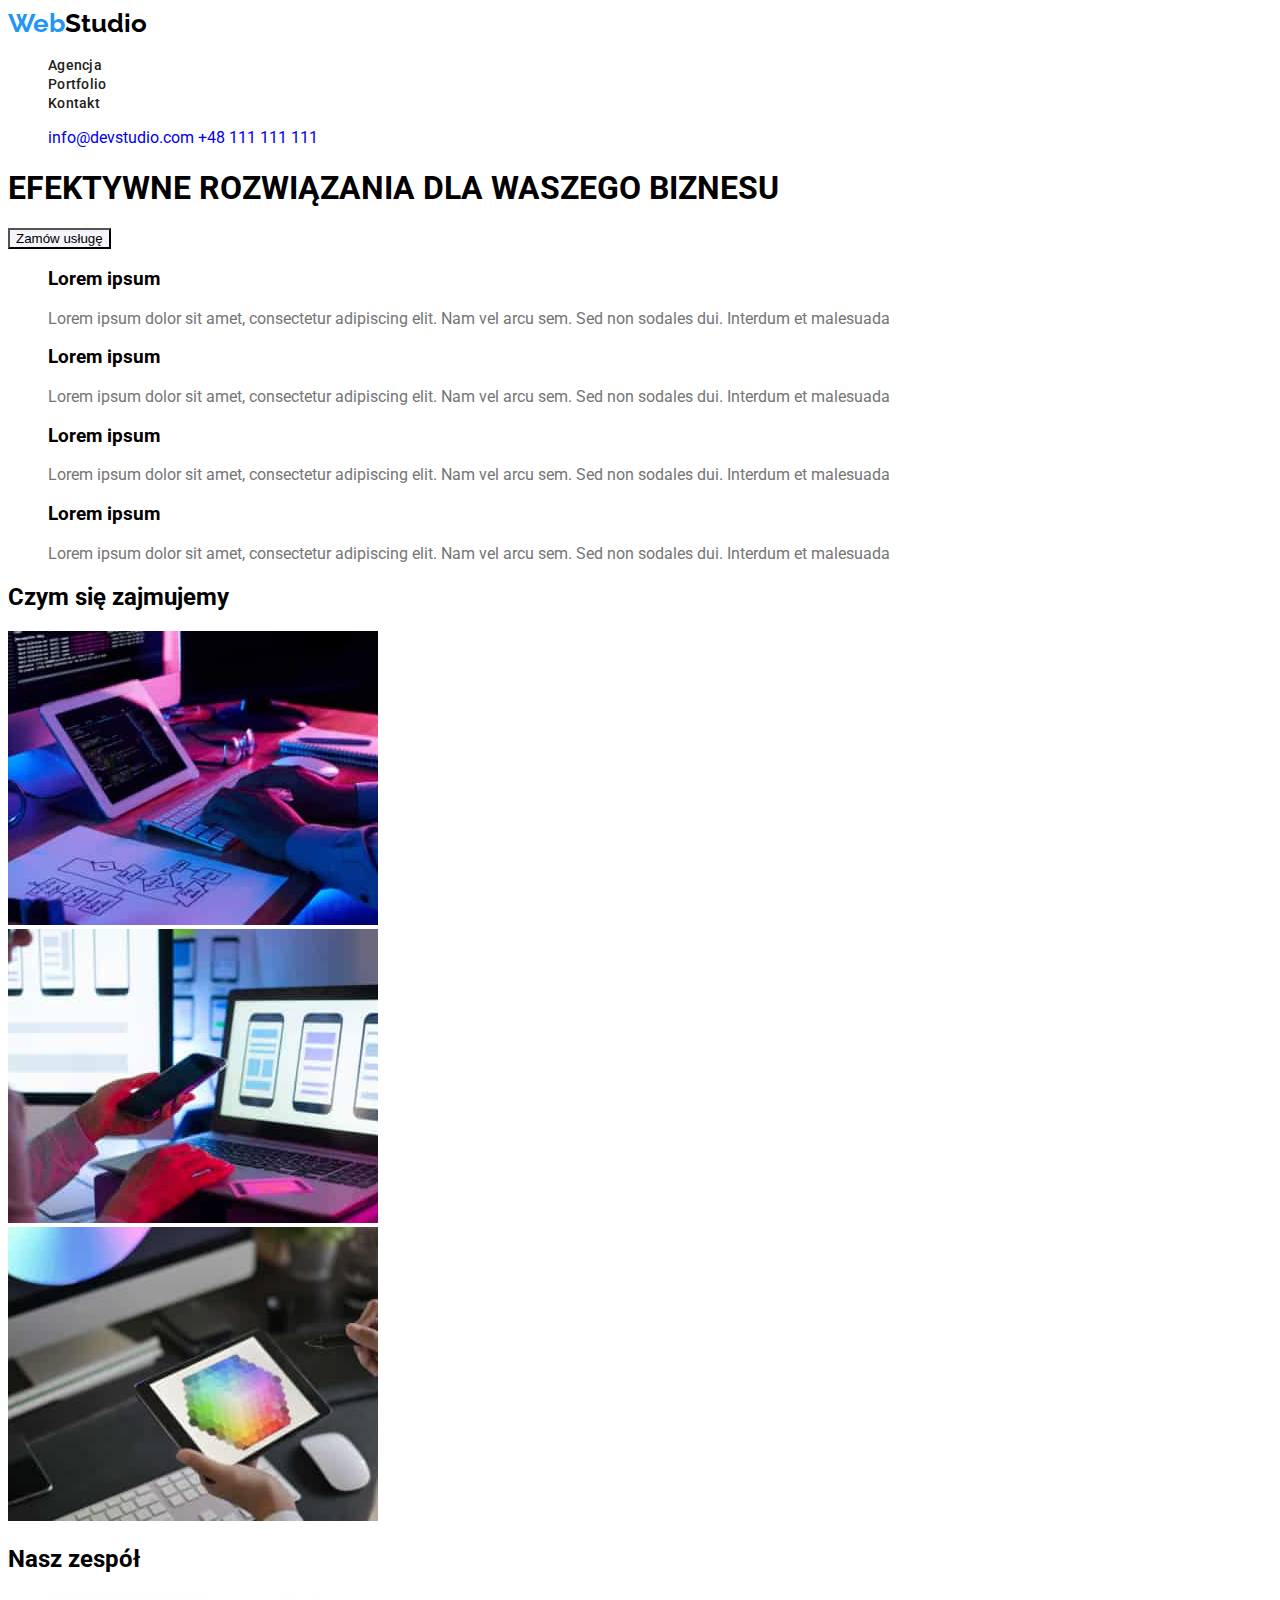
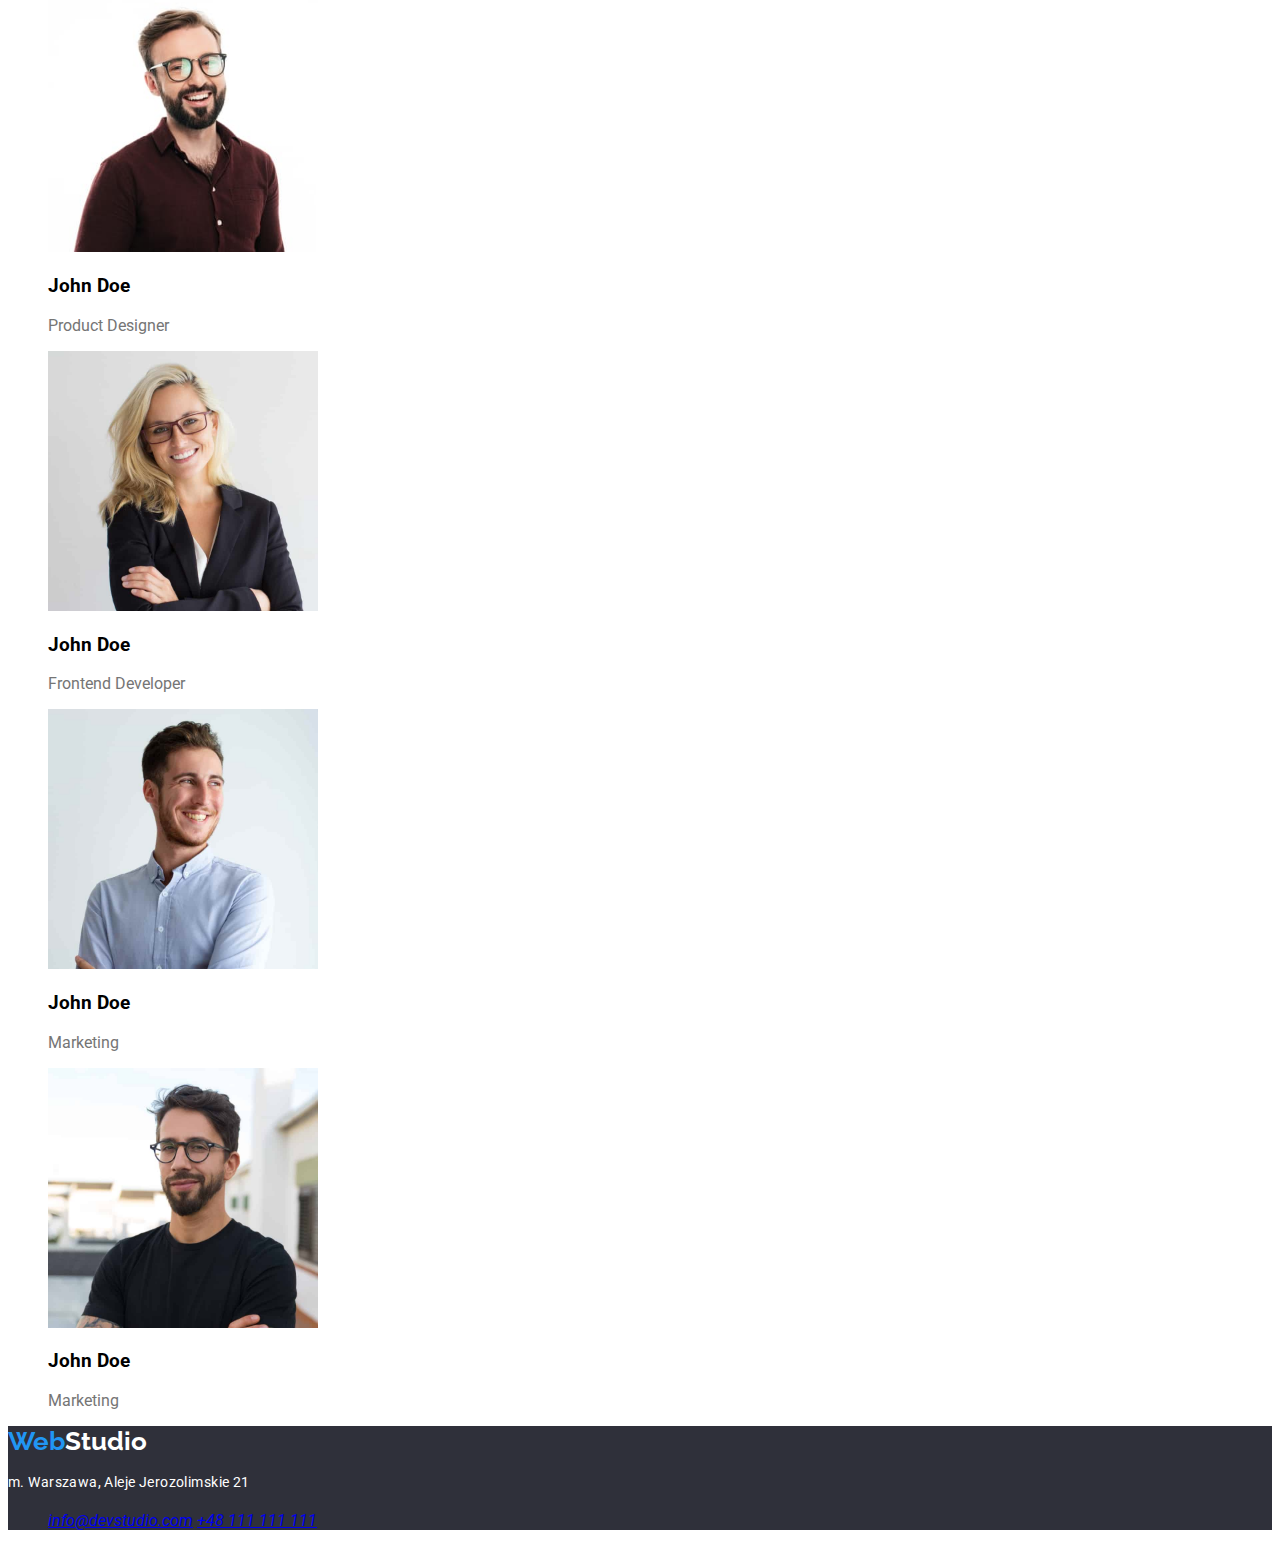
==== index.html @ 2cd5edeb "me" ====
<!DOCTYPE html>
<html lang="pl">
  <head>
    <meta charset="UTF-8" />
    <meta http-equiv="X-UA-Compatible" content="IE=edge" />
    <meta name="viewport" content="width=device-width, initial-scale=1.0" />
    <title>Document</title>
    <link rel="preconnect" href="https://fonts.googleapis.com" />
    <link rel="preconnect" href="https://fonts.gstatic.com" crossorigin />
    <link
      href="https://fonts.googleapis.com/css2?family=Montserrat:ital,wght@0,400;1,700&family=Raleway:wght@700&family=Roboto:wght@400;500;700;900&display=swap"
      rel="stylesheet"
    />
    <link rel="stylesheet" href="./css/styles.css" />
  </head>
  <body>
    <header class="navbar">
      <a href="/" class="logo"
        ><span class="color-one">Web</span
        ><span class="color-two">Studio</span></a
      >
      <nav class="navigation">
        <ul class="social-links">
          <li><a class="link" href="./index.html">Agencja</a></li>
          <li><a class="link" href="Portfolio">Portfolio</a></li>
          <li><a class="link" href="Kontakt">Kontakt</a></li>
        </ul>
      </nav>
      <ul class="contact-links">
        <a class="links" href="mailto:info@devstudio.com" class="contact"
          >info@devstudio.com</a
        >
        <a class="links" href="tel:+48111111111" class="contact"
          >+48 111 111 111</a
        >
      </ul>
    </header>
      <h1>EFEKTYWNE ROZWIĄZANIA DLA WASZEGO BIZNESU</h1>
      <button class="button" class="pointer" type="button">Zamów usługę</button>

      <ul>
        <li>
          <h3>Lorem ipsum</h3>
          <p>
            Lorem ipsum dolor sit amet, consectetur adipiscing elit. Nam vel
            arcu sem. Sed non sodales dui. Interdum et malesuada
          </p>
        </li>

        <li>
          <h3>Lorem ipsum</h3>
          <p>
            Lorem ipsum dolor sit amet, consectetur adipiscing elit. Nam vel
            arcu sem. Sed non sodales dui. Interdum et malesuada
          </p>
        </li>

        <li>
          <h3>Lorem ipsum</h3>
          <p>
            Lorem ipsum dolor sit amet, consectetur adipiscing elit. Nam vel
            arcu sem. Sed non sodales dui. Interdum et malesuada
          </p>
        </li>

        <li>
          <h3>Lorem ipsum</h3>
          <p>
            Lorem ipsum dolor sit amet, consectetur adipiscing elit. Nam vel
            arcu sem. Sed non sodales dui. Interdum et malesuada
          </p>
        </li>
      </ul>
      <h2>Czym się zajmujemy</h2>
      <li>
        <img
          width="370"
          height="294"
          src="./images/box_1.jpg"
          alt="tablet komputer i notatnik"
        />
      </li>
      <li>
        <img
          width="370"
          height="294"
          src="./images/box_2.jpg"
          alt="telefon laptop i komputer"
        />
      </li>
      <li>
        <img
          width="370"
          height="294"
          src="./images/box_3.jpg"
          alt="tablet z paletą kolorów i komputer"
        />
      </li>

      <h2>Nasz zespół</h2>
      <ul>
        <li>
          <img
            width="270"
            height="260"
            src="./images/person_1.jpg"
            alt="Mężczyzna w okularach"
          />
          <h3>John Doe</h3>
          <p>Product Designer</p>
        </li>
        <li>
          <img
            width="270"
            height="260"
            src="./images/person_2.jpg"
            alt="Kobieta w okularach"
          />
          <h3>John Doe</h3>
          <p>Frontend Developer</p>
        </li>
        <li>
          <img
            width="270"
            height="260"
            src="./images/person_3.jpg"
            alt="Mężczyzna z niebieskiej koszuli"
          />
          <h3>John Doe</h3>
          <p>Marketing</p>
        </li>
        <li>
          <img
            width="270"
            height="260"
            src="./images/person_4.jpg"
            alt="Meżczyzna w okularach z brodą i czarnej koszulce"
          />
          <h3>John Doe</h3>
          <p>Marketing</p>
        </li>
      </ul>
    </main>
    <footer class="background-color">
      <a href="/" class="logo"
        ><span class="color-one">Web</span
        ><span class="color-three">Studio</span></a
      >
      <address>
        <p class="footer-address">m. Warszawa, Aleje Jerozolimskie 21</p>
        <ul class="contact-links">
          <a class="links" href="mailto:info@devstudio.com" class="contact"
            >info@devstudio.com</a
          >
          <a class="links" href="tel:+48111111111" class="contact"
            >+48 111 111 111</a
          >
        </ul>
      </address>
    </footer>
</html>
---- css/styles.css ----
:root {
  --main-color: #212121;
  --secondary-color: #757575;
}

body {
  font-family: "Roboto", sans-serif;
}

.logo {
  font-family: "Raleway";
  font-style: normal;
  font-weight: 700;
  text-decoration: none;
  font-size: 26px;
  line-height: 1.2;
  /* identical to box height */
}
.color-one {
  color: #2196f3;
}
.color-two {
  color: #000000;
}

.social-links {
  color: #212121;
}

.social-links .link:focus {
  color: #2196f3;
}

.social-links .link:hover {
  color: #2196f3;
}

.contact-links {
  color: #757575;
}
.contact-links .links:focus {
  color: #2196f3;
}

.contact-links .links:hover {
  color: #2196f3;
}

.button {
  background-color: #f5f4fa;
}

.button:hover {
  background-color: #2196f3;
}
.pointer {
  cursor: pointer;
}

.navbar a {
  text-decoration: none;
}
.navbar .navigation a {
  font-weight: 500;
  font-size: 14px;
  line-height: 1.1;
  letter-spacing: 0.02em;

  color: var(--main-color, black);
}
.navbar .contact {
  font-weight: 500;
  font-size: 14px;
  line-height: 1.1;
  letter-spacing: 0.02em;

  color: var(--secondary-color, gray);
}
p {
  color: var(--secondary-color, gray);
}
ul {
  list-style-type: none;
}

.background-color {
  background: #2f303a;
}
.color-three {
  color: #ffffff;
}
.footer {
  font-family: "Roboto", sans-serif;
}
.footer-address {
  color: #ffffff;
  font-style: normal;
  font-weight: 400;
  font-size: 14px;
  line-height: 1.7;
  /* or 171% */

  letter-spacing: 0.03em;
}

.contact-footer {
  font-family: "Roboto";
  font-style: normal;
  font-weight: 400;
  font-size: 14px;
  line-height: 1.7;
  /* or 171% */

  letter-spacing: 0.03em;
  text-decoration-line: underline;

  color: rgba(255, 255, 255, 0.6);
}
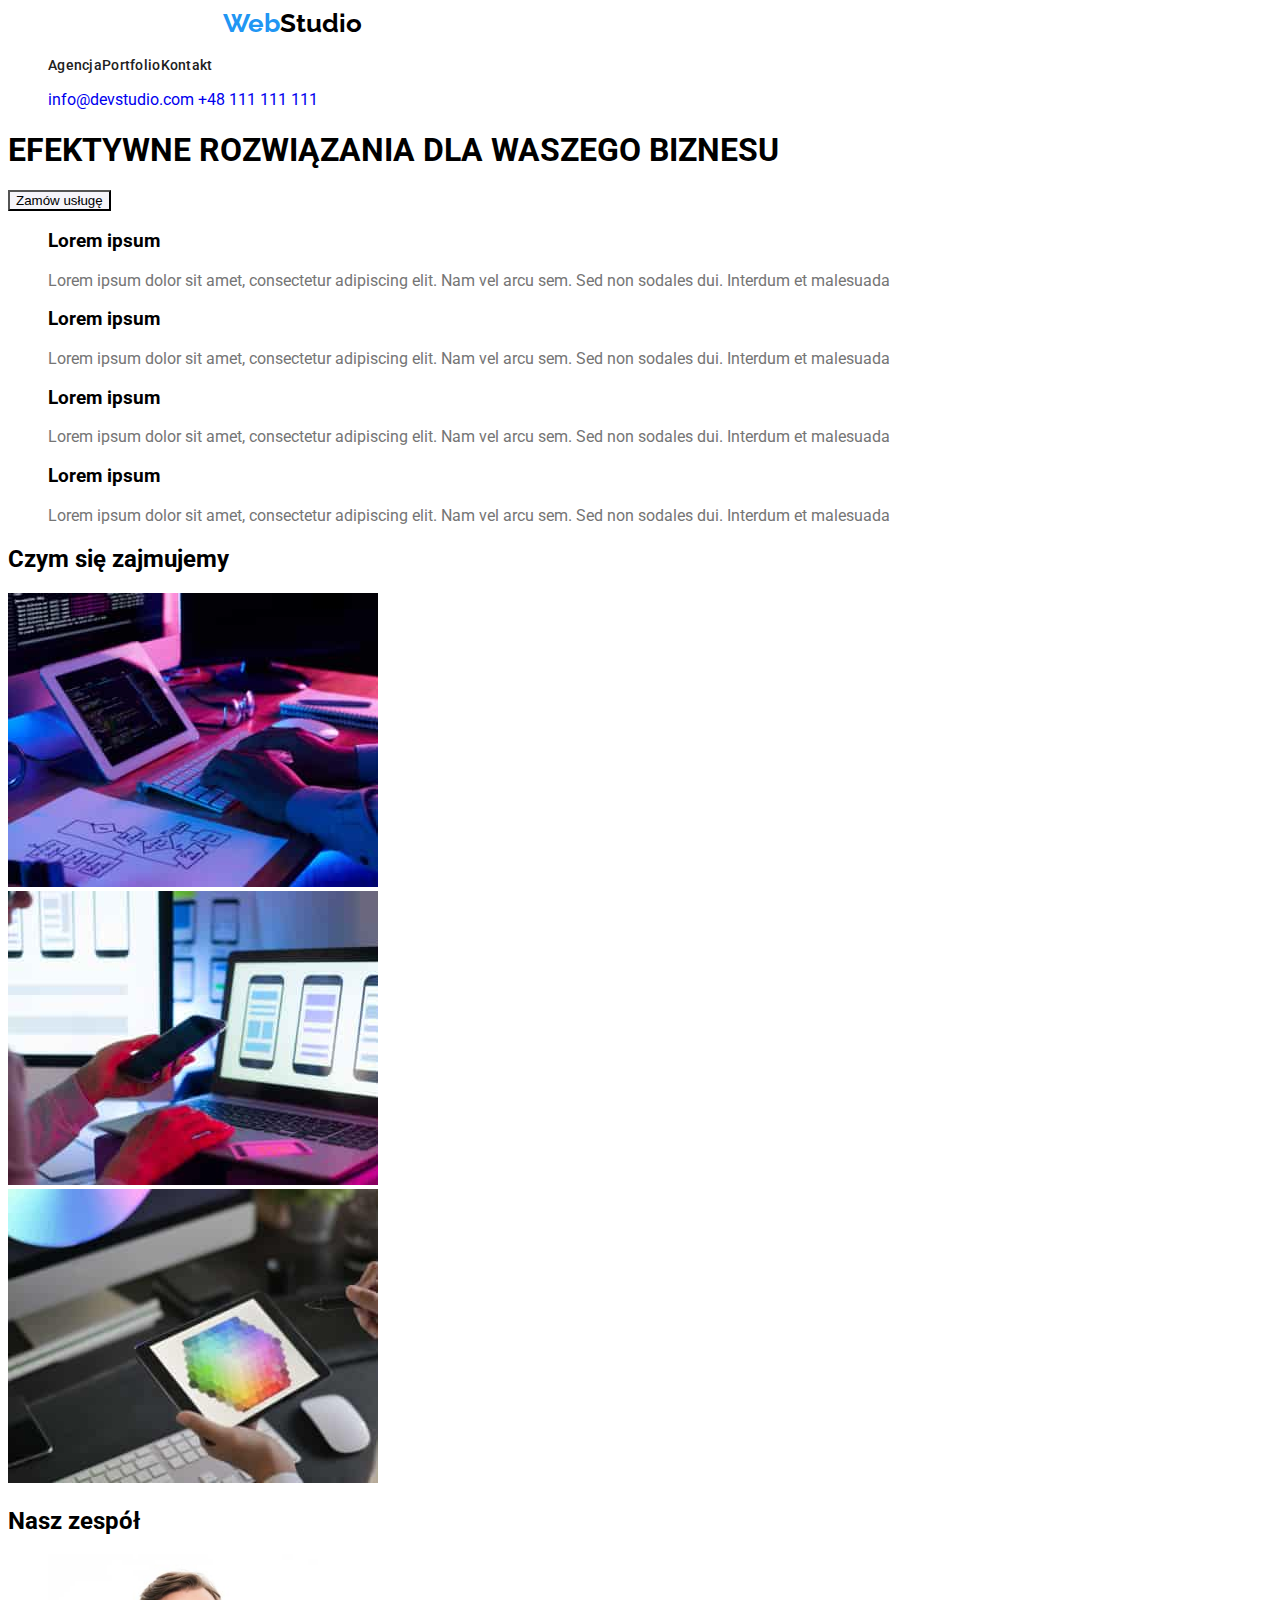
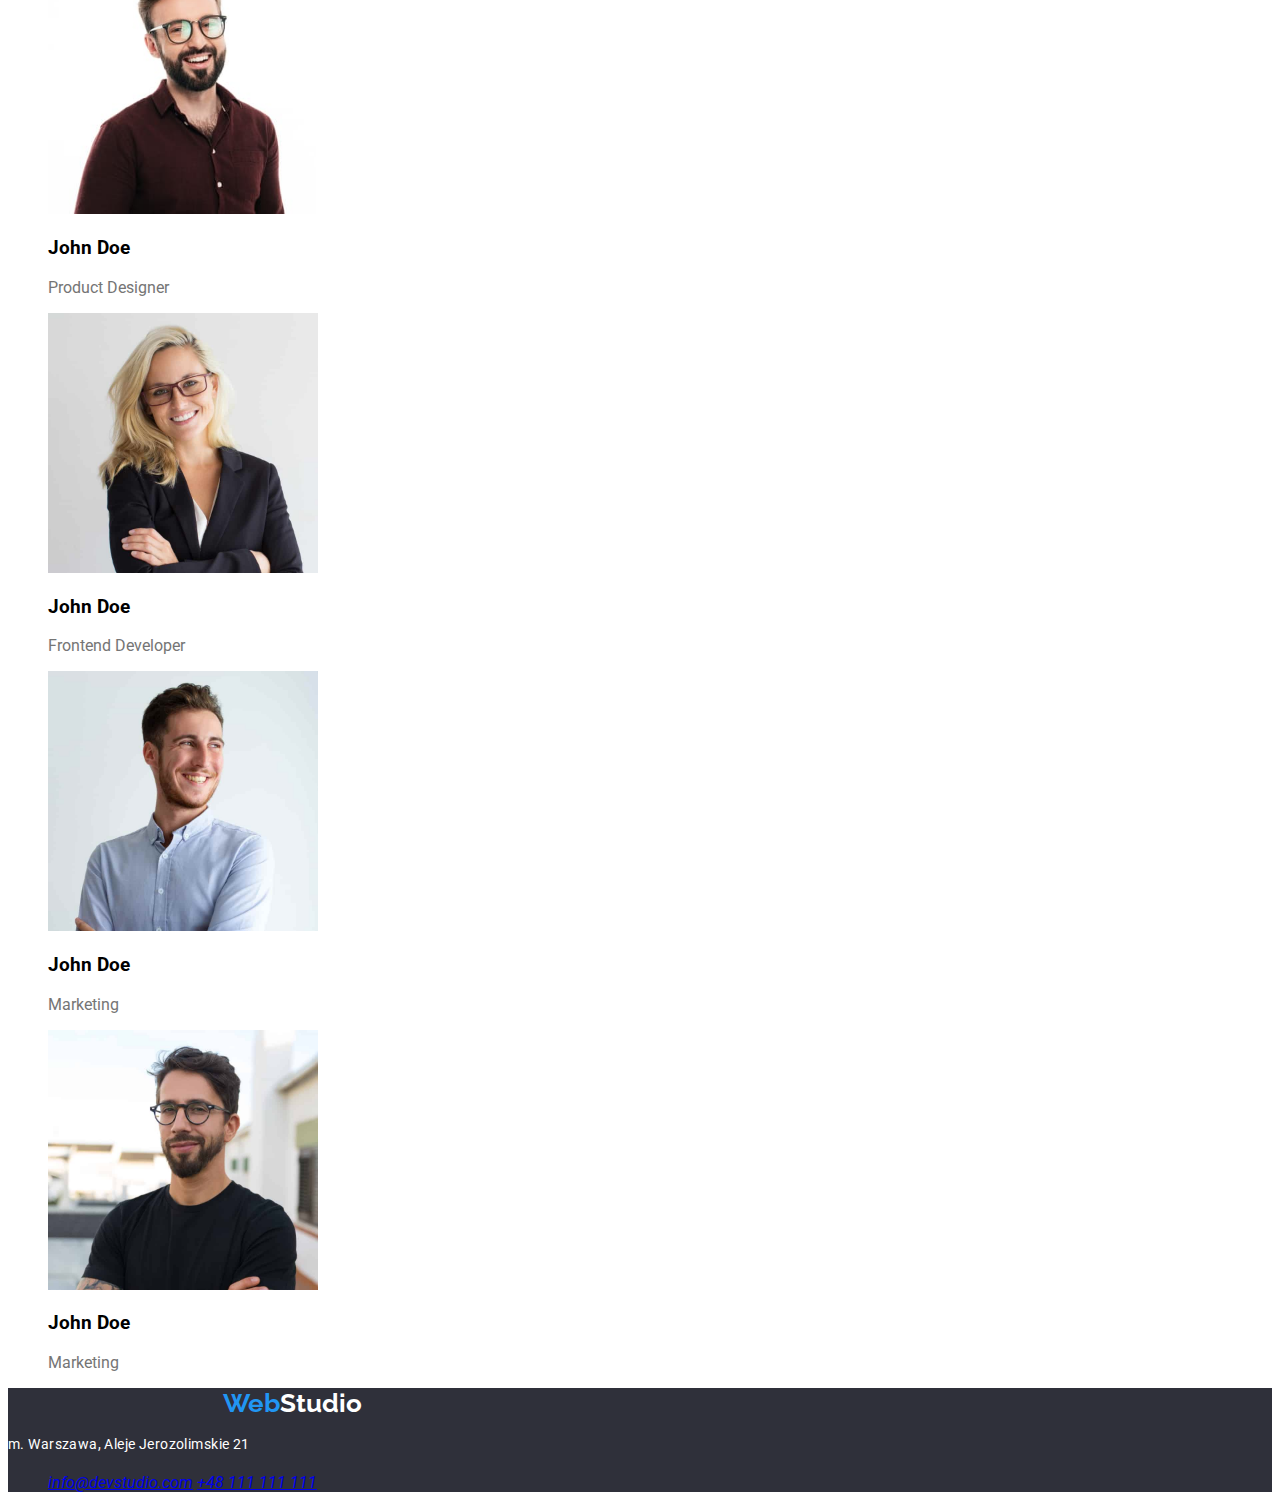
==== commit c1dd6c12: "me" ====
--- a/index.html
+++ b/index.html
@@ -11,8 +11,13 @@
       href="https://fonts.googleapis.com/css2?family=Montserrat:ital,wght@0,400;1,700&family=Raleway:wght@700&family=Roboto:wght@400;500;700;900&display=swap"
       rel="stylesheet"
     />
+    <link rel="stylesheet" href="https://cdnjs.cloudflare.com/ajax/libs/modern-normalize/1.1.0/modern-normalize.min.css" 
+    integrity="sha512-wpPYUAdjBVSE4KJnH1VR1HeZfpl1ub8YT/NKx4PuQ5NmX2tKuGu6U/JRp5y+Y8XG2tV+wKQpNHVUX03MfMFn9Q==" 
+    crossorigin="anonymous" 
+    referrerpolicy="no-referrer" />
     <link rel="stylesheet" href="./css/styles.css" />
   </head>
+  
   <body>
     <header class="navbar">
       <a href="/" class="logo"
@@ -155,6 +160,7 @@
           <a class="links" href="tel:+48111111111" class="contact"
             >+48 111 111 111</a
           >
+    
         </ul>
       </address>
     </footer>
--- a/css/styles.css
+++ b/css/styles.css
@@ -15,6 +15,7 @@
   font-size: 26px;
   line-height: 1.2;
   /* identical to box height */
+  padding: 24px 1240px 25px 215px;
 }
 .color-one {
   color: #2196f3;
@@ -25,6 +26,7 @@
 
 .social-links {
   color: #212121;
+  display: flex;
 }
 
 .social-links .link:focus {
@@ -68,6 +70,7 @@
 
   color: var(--main-color, black);
 }
+
 .navbar .contact {
   font-weight: 500;
   font-size: 14px;
@@ -116,3 +119,30 @@
 
   color: rgba(255, 255, 255, 0.6);
 }
+
+.container {
+  width: 1200px;
+
+  padding-right: 215px;
+  padding-left: 215px;
+}
+.section-header {
+  display: flex;
+  justify-content: center;
+  gap: 46px;
+}
+.section-one {
+  display: flex;
+  flex-wrap: wrap;
+  justify-content: center;
+  gap: 30px;
+}
+
+.section-two {
+  display: flex;
+  justify-content: center;
+  gap: 8px;
+  height: 38px;
+  border-radius: 4px;
+  flex-basis: auto;
+}
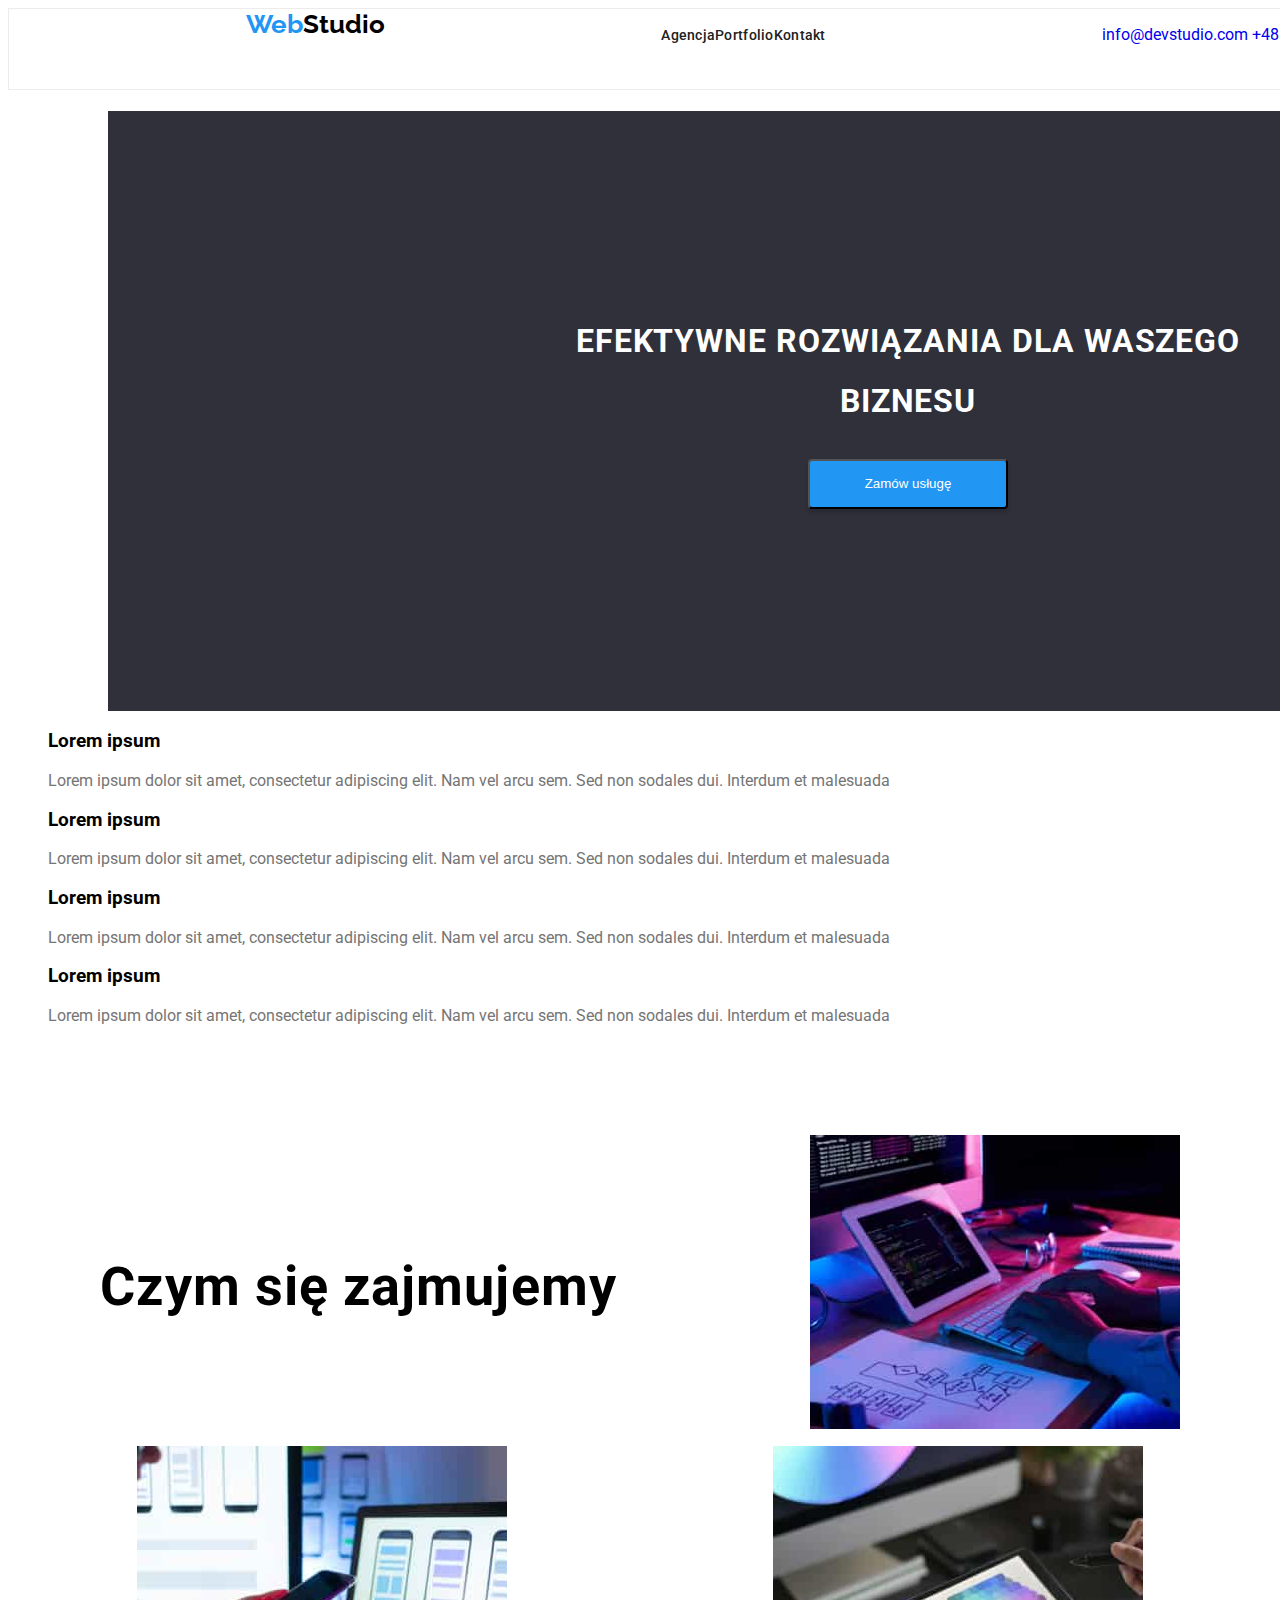
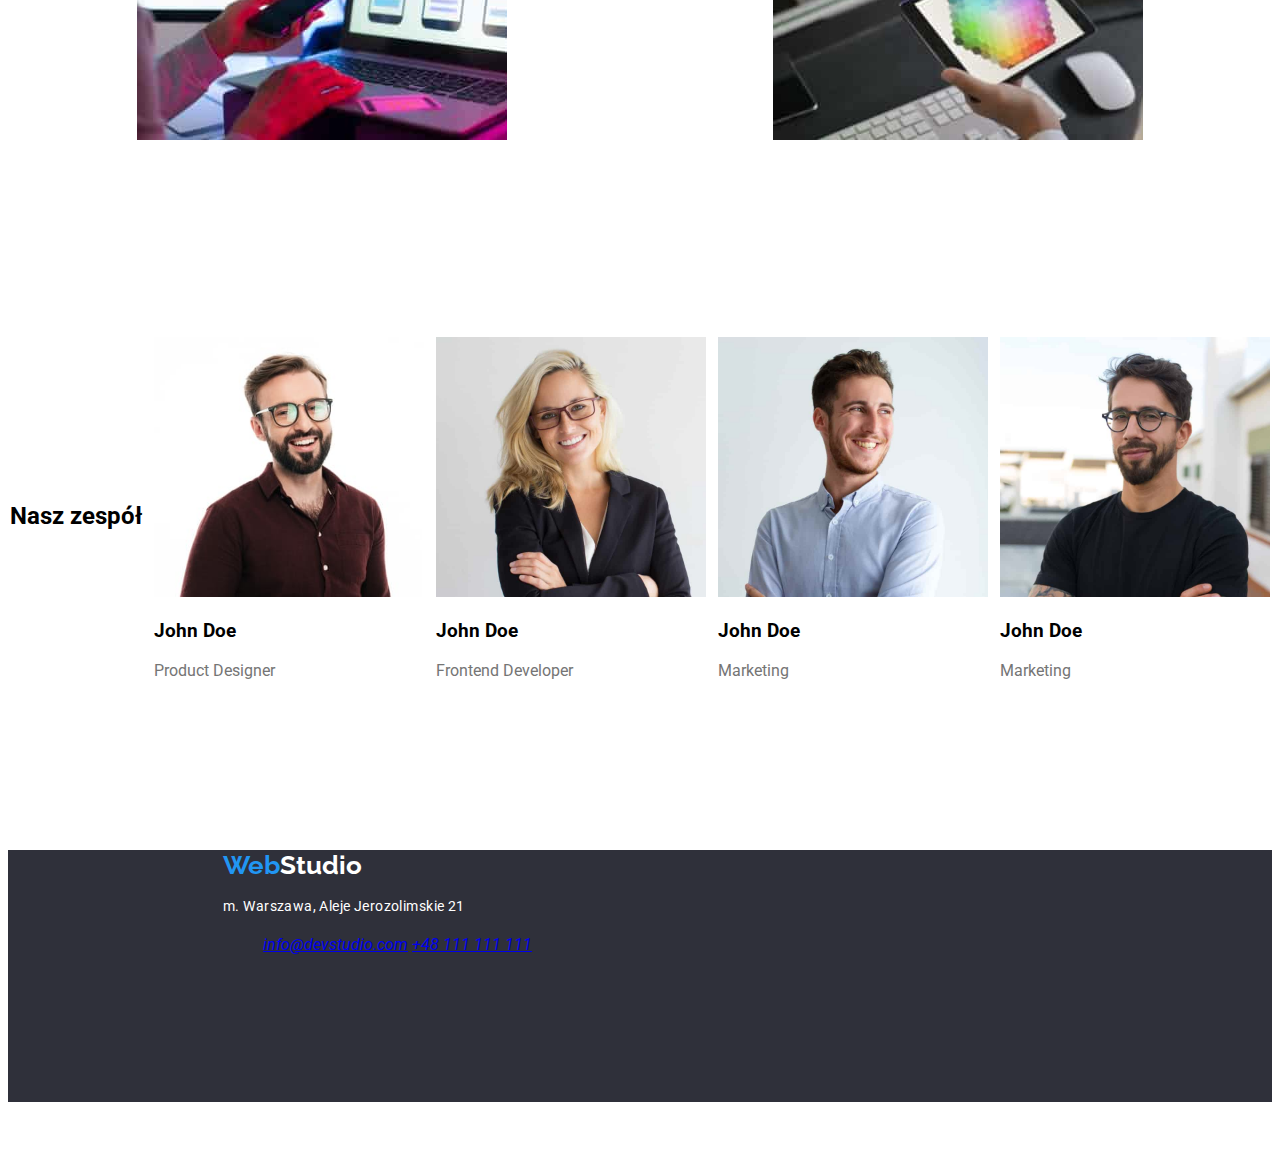
==== commit e633de25: "me" ====
--- a/index.html
+++ b/index.html
@@ -20,6 +20,7 @@
   
   <body>
     <header class="navbar">
+      <div class="section-header">
       <a href="/" class="logo"
         ><span class="color-one">Web</span
         ><span class="color-two">Studio</span></a
@@ -38,44 +39,38 @@
         <a class="links" href="tel:+48111111111" class="contact"
           >+48 111 111 111</a
         >
+      </div>
       </ul>
     </header>
-      <h1>EFEKTYWNE ROZWIĄZANIA DLA WASZEGO BIZNESU</h1>
+    <div class="section-three">
+      <h1 class="color-new">EFEKTYWNE ROZWIĄZANIA DLA WASZEGO BIZNESU</h1>
       <button class="button" class="pointer" type="button">Zamów usługę</button>
-
+    </div>
+    <div class="lorem ipsum">
       <ul>
-        <li>
           <h3>Lorem ipsum</h3>
           <p>
             Lorem ipsum dolor sit amet, consectetur adipiscing elit. Nam vel
             arcu sem. Sed non sodales dui. Interdum et malesuada
           </p>
-        </li>
-
-        <li>
           <h3>Lorem ipsum</h3>
           <p>
             Lorem ipsum dolor sit amet, consectetur adipiscing elit. Nam vel
             arcu sem. Sed non sodales dui. Interdum et malesuada
           </p>
-        </li>
-
-        <li>
           <h3>Lorem ipsum</h3>
           <p>
             Lorem ipsum dolor sit amet, consectetur adipiscing elit. Nam vel
             arcu sem. Sed non sodales dui. Interdum et malesuada
           </p>
-        </li>
-
-        <li>
           <h3>Lorem ipsum</h3>
           <p>
             Lorem ipsum dolor sit amet, consectetur adipiscing elit. Nam vel
             arcu sem. Sed non sodales dui. Interdum et malesuada
           </p>
-        </li>
       </ul>
+    </div>
+      <div class="section-four">
       <h2>Czym się zajmujemy</h2>
       <li>
         <img
@@ -101,9 +96,10 @@
           alt="tablet z paletą kolorów i komputer"
         />
       </li>
-
+    </div>
+    <div class="section-one">
       <h2>Nasz zespół</h2>
-      <ul>
+      
         <li>
           <img
             width="270"
@@ -144,9 +140,11 @@
           <h3>John Doe</h3>
           <p>Marketing</p>
         </li>
-      </ul>
+      </div>
+      
     </main>
     <footer class="background-color">
+      <div class="section-footer"> 
       <a href="/" class="logo"
         ><span class="color-one">Web</span
         ><span class="color-three">Studio</span></a
@@ -160,7 +158,7 @@
           <a class="links" href="tel:+48111111111" class="contact"
             >+48 111 111 111</a
           >
-    
+        </div>
         </ul>
       </address>
     </footer>
--- a/css/styles.css
+++ b/css/styles.css
@@ -15,7 +15,6 @@
   font-size: 26px;
   line-height: 1.2;
   /* identical to box height */
-  padding: 24px 1240px 25px 215px;
 }
 .color-one {
   color: #2196f3;
@@ -49,7 +48,17 @@
 }
 
 .button {
-  background-color: #f5f4fa;
+  width: 200px;
+  height: 50px;
+  left: 700px;
+  top: 430px;
+  background: #2196f3;
+  box-shadow: 0px 4px 4px rgba(0, 0, 0, 0.15);
+  border-radius: 4px;
+  line-height: 30px;
+  /* identical to box height, or 188% */
+
+  color: #ffffff;
 }
 
 .button:hover {
@@ -122,20 +131,29 @@
 
 .container {
   width: 1200px;
-
   padding-right: 215px;
   padding-left: 215px;
 }
 .section-header {
-  display: flex;
+  width: 1600px;
+  height: 80px;
+  justify-content: space-evenly;
+  border: 1px solid #ececec;
+  background: #ffffff;
+  display: flex;
+  margin: auto;
+}
+.section-one {
+  display: flex;
+  flex-wrap: wrap;
+  align-items: center;
   justify-content: center;
-  gap: 46px;
-}
-.section-one {
-  display: flex;
-  flex-wrap: wrap;
-  justify-content: center;
-  gap: 30px;
+  justify-content: space-around;
+  gap: 8px;
+  padding-top: 94px;
+  padding-bottom: 94px;
+  margin: auto;
+  list-style-type: none;
 }
 
 .section-two {
@@ -146,3 +164,50 @@
   border-radius: 4px;
   flex-basis: auto;
 }
+
+.section-footer {
+  width: 1600px;
+  height: 252px;
+  top: 1628px;
+  flex-direction: column;
+  margin: 60px 1240px 60px 215px;
+}
+.section-three {
+  width: 1600px;
+  height: 600px;
+  left: 0px;
+  top: 80px;
+  background: #2f303a;
+  flex-wrap: wrap;
+  text-align: center;
+  letter-spacing: 0.06em;
+  text-transform: uppercase;
+  line-height: 60px;
+  margin-left: 100px;
+}
+
+.lorem-ipsum {
+  display: flex;
+}
+
+.color-new {
+  color: #ffffff;
+  padding: 200px 425px 0px 425px;
+}
+
+.section-four {
+  font-size: 36px;
+  line-height: 42px;
+  text-align: center;
+  letter-spacing: 0.03em;
+  display: flex;
+  flex-wrap: wrap;
+  align-items: center;
+  justify-content: center;
+  justify-content: space-around;
+  gap: 8px;
+  margin: auto;
+  list-style-type: none;
+  padding-top: 94px;
+  padding-bottom: 94px;
+}
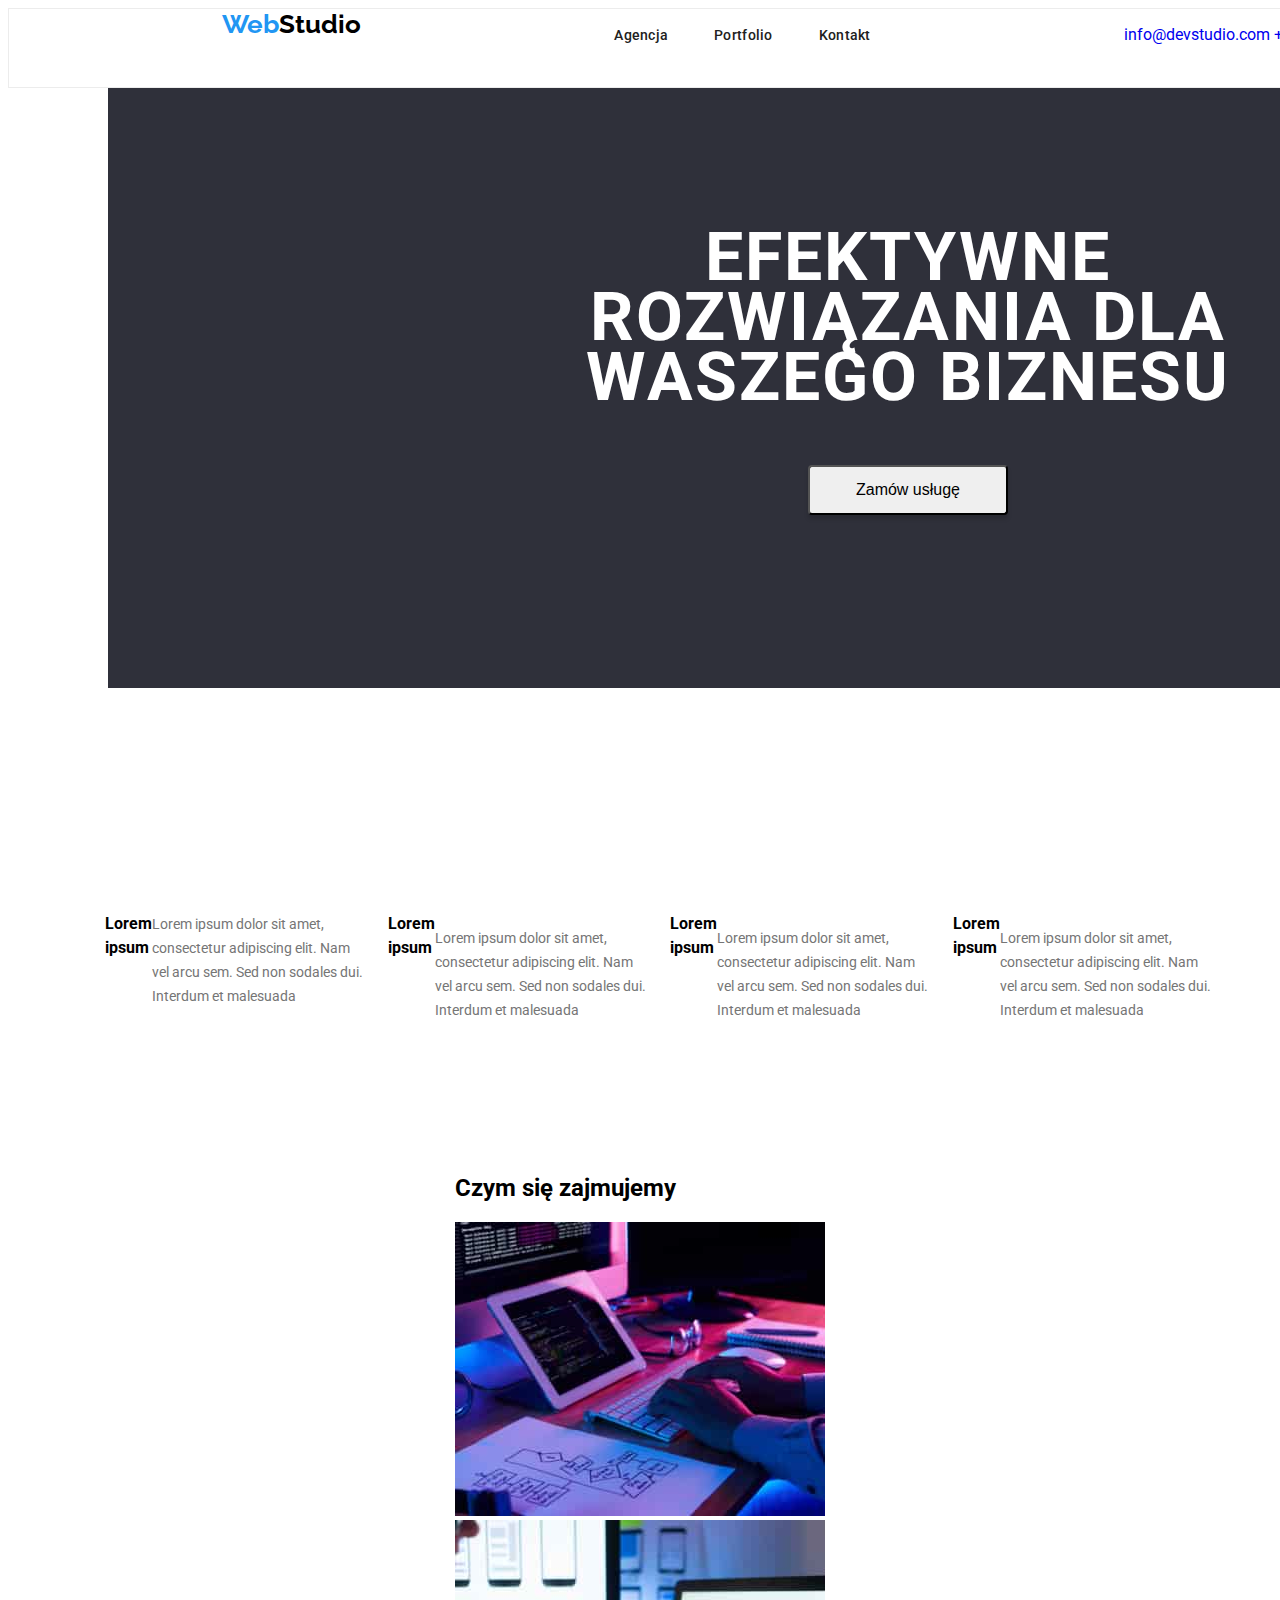
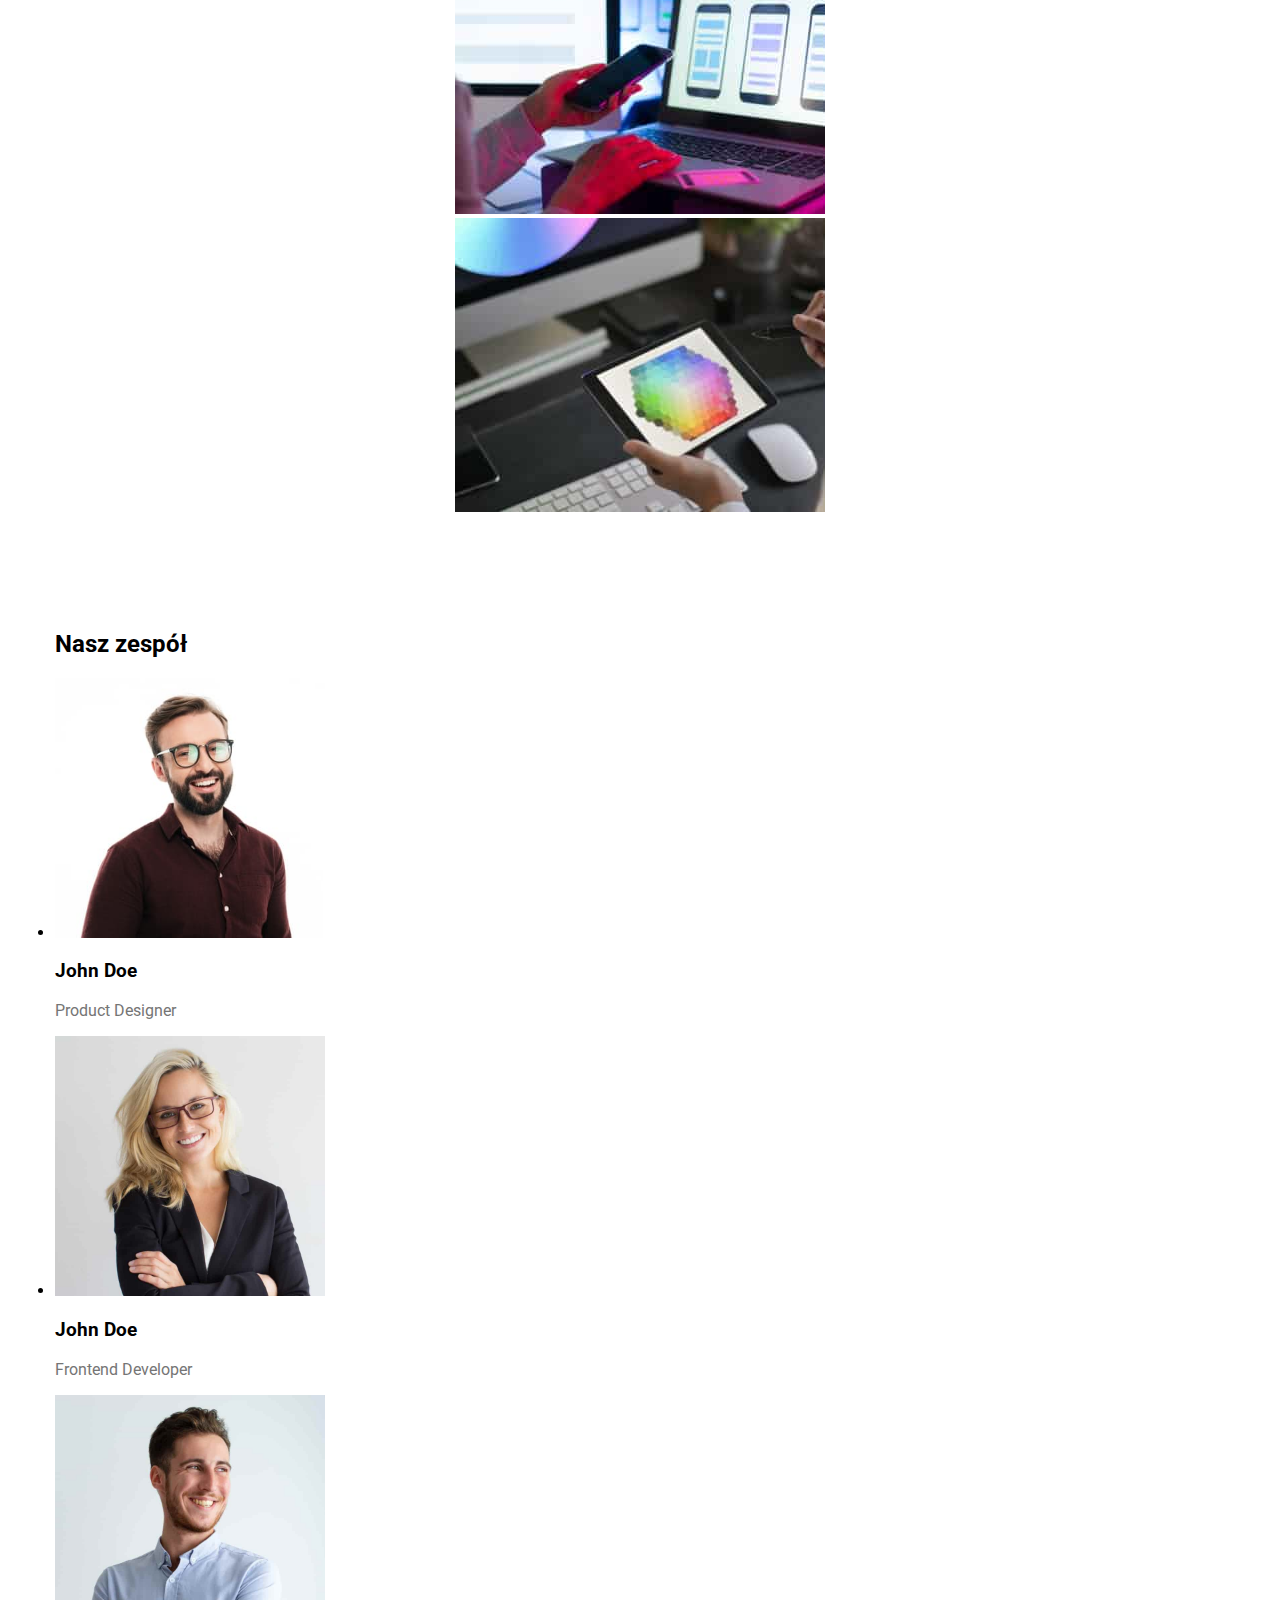
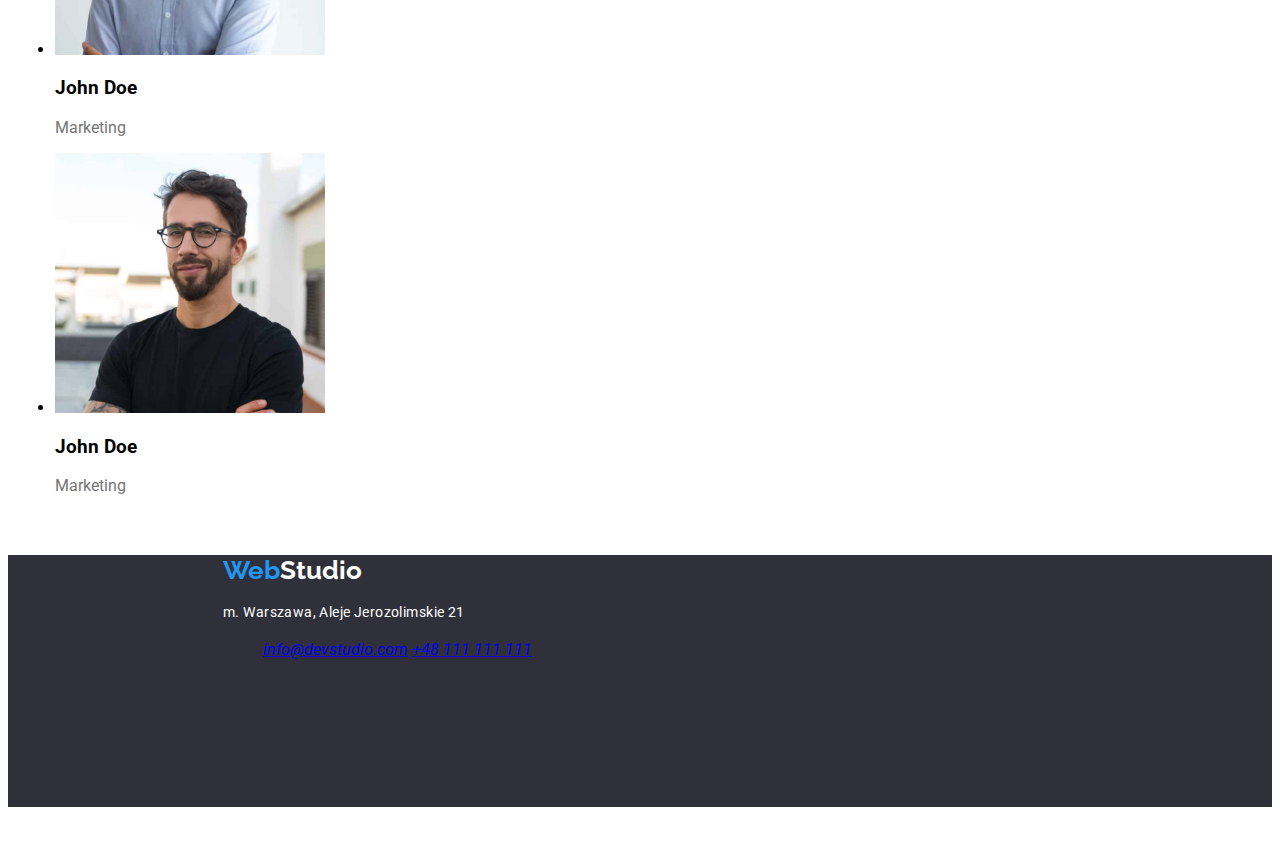
==== commit b5181aa5: "me" ====
--- a/index.html
+++ b/index.html
@@ -28,7 +28,7 @@
       <nav class="navigation">
         <ul class="social-links">
           <li><a class="link" href="./index.html">Agencja</a></li>
-          <li><a class="link" href="Portfolio">Portfolio</a></li>
+          <li><a class="link" href="Portfolio.html">Portfolio</a></li>
           <li><a class="link" href="Kontakt">Kontakt</a></li>
         </ul>
       </nav>
@@ -42,37 +42,52 @@
       </div>
       </ul>
     </header>
-    <div class="section-three">
-      <h1 class="color-new">EFEKTYWNE ROZWIĄZANIA DLA WASZEGO BIZNESU</h1>
+    <main>
+      <section class="hero">
+        <div class="container">
+      <h1>EFEKTYWNE ROZWIĄZANIA DLA WASZEGO BIZNESU</h1>
       <button class="button" class="pointer" type="button">Zamów usługę</button>
     </div>
-    <div class="lorem ipsum">
-      <ul>
-          <h3>Lorem ipsum</h3>
+    </section>  
+    <section class="lorem-ipsum" >
+    <div class="container">
+      <ul class="lorem-ipsum-list">
+        <li class="lorem-impsum-item">
+          <h3 class="lorem-ipsum-title">Lorem ipsum</h3>
+          <p class="lorem-ipsum-p">
+            Lorem ipsum dolor sit amet, consectetur adipiscing elit. Nam vel
+            arcu sem. Sed non sodales dui. Interdum et malesuada
+          </p>
+        </li>
+        <li class="lorem-impsum-item">
+          <h3 class="lorem-ipsum-title">Lorem ipsum</h3>
           <p>
             Lorem ipsum dolor sit amet, consectetur adipiscing elit. Nam vel
             arcu sem. Sed non sodales dui. Interdum et malesuada
           </p>
-          <h3>Lorem ipsum</h3>
+        </li>
+        <li class="lorem-impsum-item">
+          <h3 class="lorem-ipsum-title">Lorem ipsum</h3>
           <p>
             Lorem ipsum dolor sit amet, consectetur adipiscing elit. Nam vel
             arcu sem. Sed non sodales dui. Interdum et malesuada
           </p>
-          <h3>Lorem ipsum</h3>
+        </li>
+        <li class="lorem-impsum-item">
+          <h3 class="lorem-ipsum-title">Lorem ipsum</h3>
           <p>
             Lorem ipsum dolor sit amet, consectetur adipiscing elit. Nam vel
             arcu sem. Sed non sodales dui. Interdum et malesuada
           </p>
-          <h3>Lorem ipsum</h3>
-          <p>
-            Lorem ipsum dolor sit amet, consectetur adipiscing elit. Nam vel
-            arcu sem. Sed non sodales dui. Interdum et malesuada
-          </p>
+        </li>
       </ul>
     </div>
-      <div class="section-four">
+    </section>
+    <section class="do-do">
+      <div class="container">
       <h2>Czym się zajmujemy</h2>
-      <li>
+     
+      <li >
         <img
           width="370"
           height="294"
@@ -96,8 +111,11 @@
           alt="tablet z paletą kolorów i komputer"
         />
       </li>
+  
     </div>
-    <div class="section-one">
+  </section>
+<section class="team">
+    <div class="container">
       <h2>Nasz zespół</h2>
       
         <li>
@@ -141,6 +159,7 @@
           <p>Marketing</p>
         </li>
       </div>
+    </section>
       
     </main>
     <footer class="background-color">
--- a/css/styles.css
+++ b/css/styles.css
@@ -1,3 +1,6 @@
+* {
+  box-sizing: border-box;
+}
 :root {
   --main-color: #212121;
   --secondary-color: #757575;
@@ -26,6 +29,7 @@
 .social-links {
   color: #212121;
   display: flex;
+  gap: 46px;
 }
 
 .social-links .link:focus {
@@ -38,6 +42,7 @@
 
 .contact-links {
   color: #757575;
+  gap: 50px;
 }
 .contact-links .links:focus {
   color: #2196f3;
@@ -52,13 +57,13 @@
   height: 50px;
   left: 700px;
   top: 430px;
-  background: #2196f3;
+  color: #000000;
   box-shadow: 0px 4px 4px rgba(0, 0, 0, 0.15);
   border-radius: 4px;
   line-height: 30px;
   /* identical to box height, or 188% */
-
-  color: #ffffff;
+  font-size: 16px;
+  line-height: 30px;
 }
 
 .button:hover {
@@ -130,9 +135,9 @@
 }
 
 .container {
-  width: 1200px;
-  padding-right: 215px;
-  padding-left: 215px;
+  max-width: 1200px;
+  margin: 0px auto;
+  padding: 0px 15px;
 }
 .section-header {
   width: 1600px;
@@ -188,18 +193,38 @@
 
 .lorem-ipsum {
   display: flex;
-}
-
-.color-new {
+  font-weight: 400;
+  font-size: 14px;
+  line-height: 24px;
+
+  padding-top: 800px;
+}
+
+.hero {
+  background: #2f303a;
+  width: 1600px;
+  height: 600px;
+  display: flex;
   color: #ffffff;
-  padding: 200px 425px 0px 425px;
+  align-items: center;
+  text-align: center;
+  letter-spacing: 0.06em;
+  text-transform: uppercase;
+  font-size: 34px;
+  line-height: 60px;
+  position: absolute;
+  margin-left: 100px;
+  padding: 200px 425px 280px 425px;
 }
 
 .section-four {
+  font-weight: 700;
   font-size: 36px;
   line-height: 42px;
   text-align: center;
   letter-spacing: 0.03em;
+  color: #212121;
+  top: 969px;
   display: flex;
   flex-wrap: wrap;
   align-items: center;
@@ -211,3 +236,32 @@
   padding-top: 94px;
   padding-bottom: 94px;
 }
+.do-do {
+  display: flex;
+  list-style-type: none;
+  padding-top: 94px;
+  padding-bottom: 94px;
+  flex-wrap: wrap;
+}
+.lorem-ipsum-list {
+  display: flex;
+}
+.lorem-impsum-item {
+  display: flex;
+  flex-basis: calc(100% - 20px) / 3;
+  padding: 10px;
+}
+
+.lorem-ipsum-title {
+  display: flex;
+  margin-top: 0;
+  justify-content: center;
+  align-items: flex-start;
+}
+
+.lorem-ipsum-p {
+  margin: 0;
+}
+.do-do-list {
+  flex-direction: row;
+}
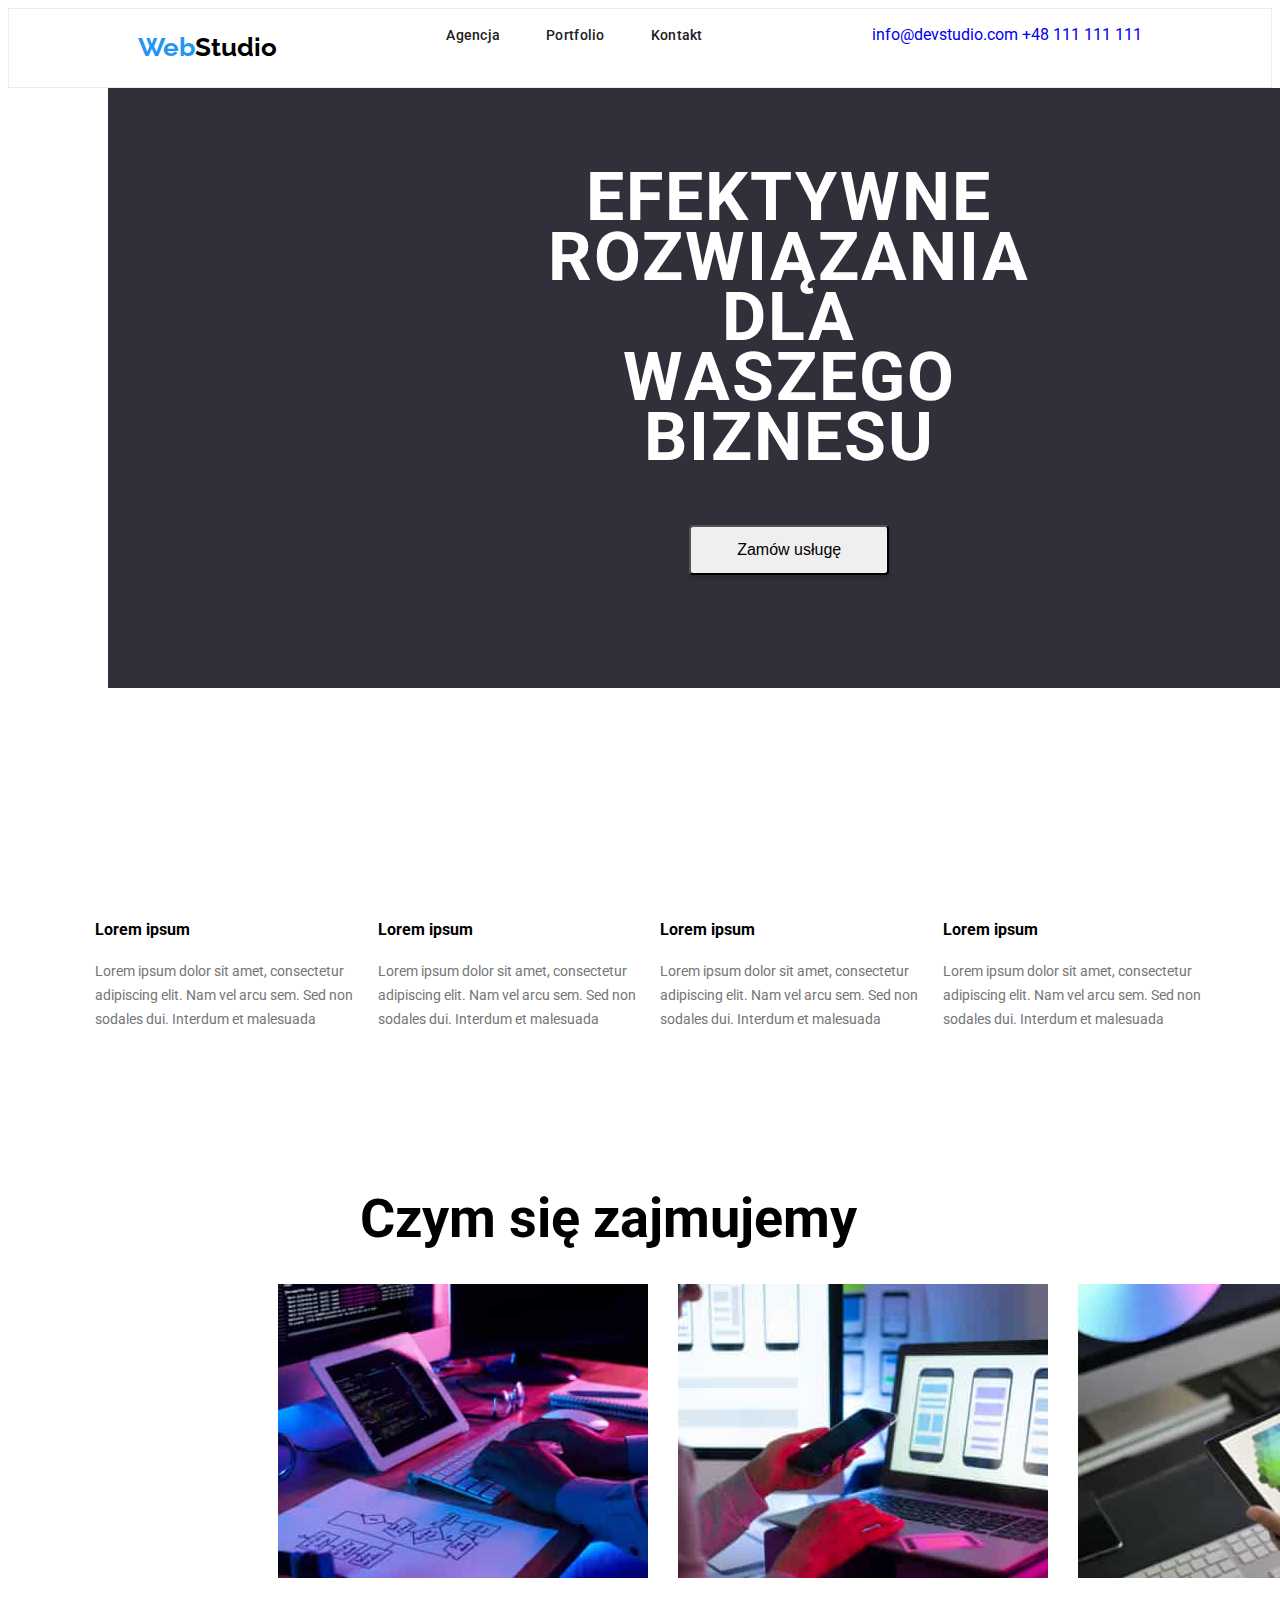
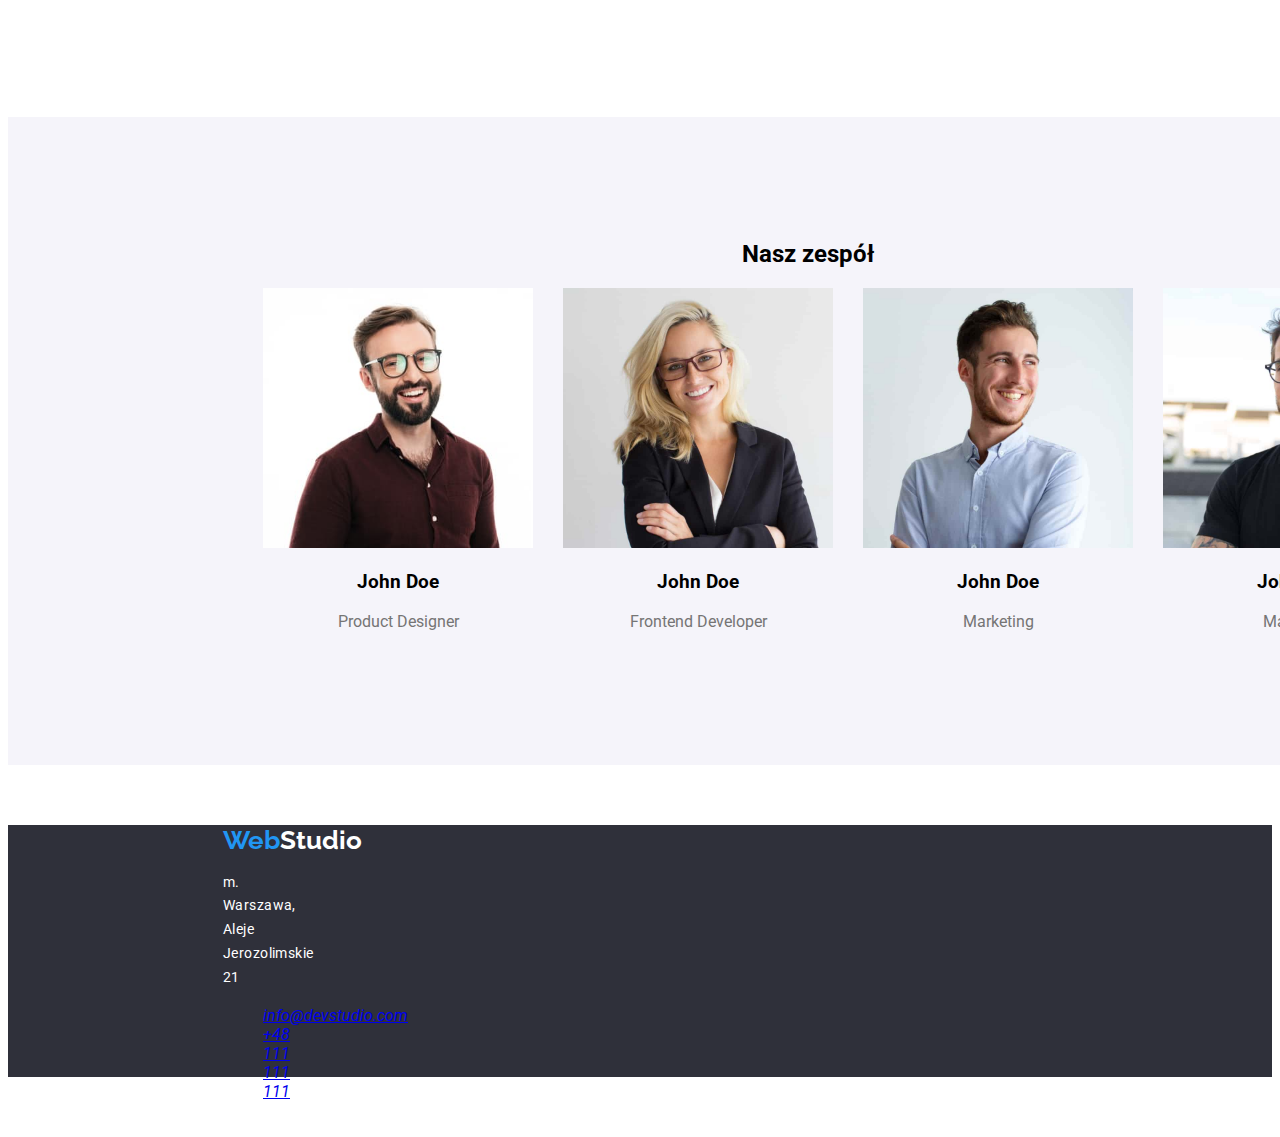
==== commit 4d86cb07: "me" ====
--- a/index.html
+++ b/index.html
@@ -51,30 +51,31 @@
     </section>  
     <section class="lorem-ipsum" >
     <div class="container">
-      <ul class="lorem-ipsum-list">
-        <li class="lorem-impsum-item">
-          <h3 class="lorem-ipsum-title">Lorem ipsum</h3>
-          <p class="lorem-ipsum-p">
+      <div class="lorem-ipsum-one">
+      <ul class="lorem-ipsum-two" >
+        <li >
+          <h3 >Lorem ipsum</h3>
+          <p >
             Lorem ipsum dolor sit amet, consectetur adipiscing elit. Nam vel
             arcu sem. Sed non sodales dui. Interdum et malesuada
           </p>
         </li>
-        <li class="lorem-impsum-item">
-          <h3 class="lorem-ipsum-title">Lorem ipsum</h3>
+        <li>
+          <h3>Lorem ipsum</h3>
           <p>
             Lorem ipsum dolor sit amet, consectetur adipiscing elit. Nam vel
             arcu sem. Sed non sodales dui. Interdum et malesuada
           </p>
         </li>
-        <li class="lorem-impsum-item">
-          <h3 class="lorem-ipsum-title">Lorem ipsum</h3>
+        <li>
+          <h3>Lorem ipsum</h3>
           <p>
             Lorem ipsum dolor sit amet, consectetur adipiscing elit. Nam vel
             arcu sem. Sed non sodales dui. Interdum et malesuada
           </p>
         </li>
-        <li class="lorem-impsum-item">
-          <h3 class="lorem-ipsum-title">Lorem ipsum</h3>
+        <li>
+          <h3 >Lorem ipsum</h3>
           <p>
             Lorem ipsum dolor sit amet, consectetur adipiscing elit. Nam vel
             arcu sem. Sed non sodales dui. Interdum et malesuada
@@ -82,11 +83,14 @@
         </li>
       </ul>
     </div>
+    </div>
     </section>
     <section class="do-do">
+      <div class="do-do-item">
       <div class="container">
-      <h2>Czym się zajmujemy</h2>
-     
+       
+      <h2 class="do-do-h2">Czym się zajmujemy</h2>
+      <ul class="do-do-list">
       <li >
         <img
           width="370"
@@ -111,13 +115,16 @@
           alt="tablet z paletą kolorów i komputer"
         />
       </li>
-  
+    </ul>
+    </div>
     </div>
   </section>
 <section class="team">
+  <div class="team-one">
     <div class="container">
-      <h2>Nasz zespół</h2>
-      
+        
+      <h2 class="do-do-h2">Nasz zespół</h2>
+      <ul class="team-two">
         <li>
           <img
             width="270"
@@ -158,6 +165,8 @@
           <h3>John Doe</h3>
           <p>Marketing</p>
         </li>
+      </ul>
+      </div>
       </div>
     </section>
       
--- a/css/styles.css
+++ b/css/styles.css
@@ -17,6 +17,7 @@
   text-decoration: none;
   font-size: 26px;
   line-height: 1.2;
+  align-self: center;
   /* identical to box height */
 }
 .color-one {
@@ -30,6 +31,7 @@
   color: #212121;
   display: flex;
   gap: 46px;
+  align-self: center;
 }
 
 .social-links .link:focus {
@@ -140,7 +142,6 @@
   padding: 0px 15px;
 }
 .section-header {
-  width: 1600px;
   height: 80px;
   justify-content: space-evenly;
   border: 1px solid #ececec;
@@ -171,14 +172,12 @@
 }
 
 .section-footer {
-  width: 1600px;
   height: 252px;
   top: 1628px;
   flex-direction: column;
   margin: 60px 1240px 60px 215px;
 }
 .section-three {
-  width: 1600px;
   height: 600px;
   left: 0px;
   top: 80px;
@@ -192,17 +191,64 @@
 }
 
 .lorem-ipsum {
-  display: flex;
   font-weight: 400;
   font-size: 14px;
   line-height: 24px;
-
   padding-top: 800px;
 }
 
+.lorem-ipsum-one {
+  display: flex;
+  justify-content: center;
+  align-content: center;
+  flex-direction: row;
+}
+.lorem-ipsum-two {
+  display: flex;
+}
+.do-do {
+  display: flex;
+  list-style-type: none;
+  font-size: 36px;
+  line-height: 42px;
+  text-align: center;
+  padding-top: 94px;
+  padding-bottom: 94px;
+  align-items: center;
+}
+.do-do-item {
+  display: flex;
+}
+
+.do-do-list {
+  display: flex;
+  gap: 30px;
+  margin-left: 215px;
+}
+.do-do-h2 {
+  display: flex;
+  text-align: center;
+  justify-content: center;
+}
+
+.team-one {
+  display: flex;
+  justify-content: center;
+  align-content: center;
+  text-align: center;
+  background: #f5f4fa;
+  width: 1600px;
+  height: 648px;
+  align-items: center;
+}
+.team-two {
+  display: flex;
+  gap: 30px;
+  align-items: center;
+}
 .hero {
   background: #2f303a;
-  width: 1600px;
+
   height: 600px;
   display: flex;
   color: #ffffff;
@@ -214,6 +260,7 @@
   line-height: 60px;
   position: absolute;
   margin-left: 100px;
+  margin-right: 100px;
   padding: 200px 425px 280px 425px;
 }
 
@@ -236,32 +283,3 @@
   padding-top: 94px;
   padding-bottom: 94px;
 }
-.do-do {
-  display: flex;
-  list-style-type: none;
-  padding-top: 94px;
-  padding-bottom: 94px;
-  flex-wrap: wrap;
-}
-.lorem-ipsum-list {
-  display: flex;
-}
-.lorem-impsum-item {
-  display: flex;
-  flex-basis: calc(100% - 20px) / 3;
-  padding: 10px;
-}
-
-.lorem-ipsum-title {
-  display: flex;
-  margin-top: 0;
-  justify-content: center;
-  align-items: flex-start;
-}
-
-.lorem-ipsum-p {
-  margin: 0;
-}
-.do-do-list {
-  flex-direction: row;
-}
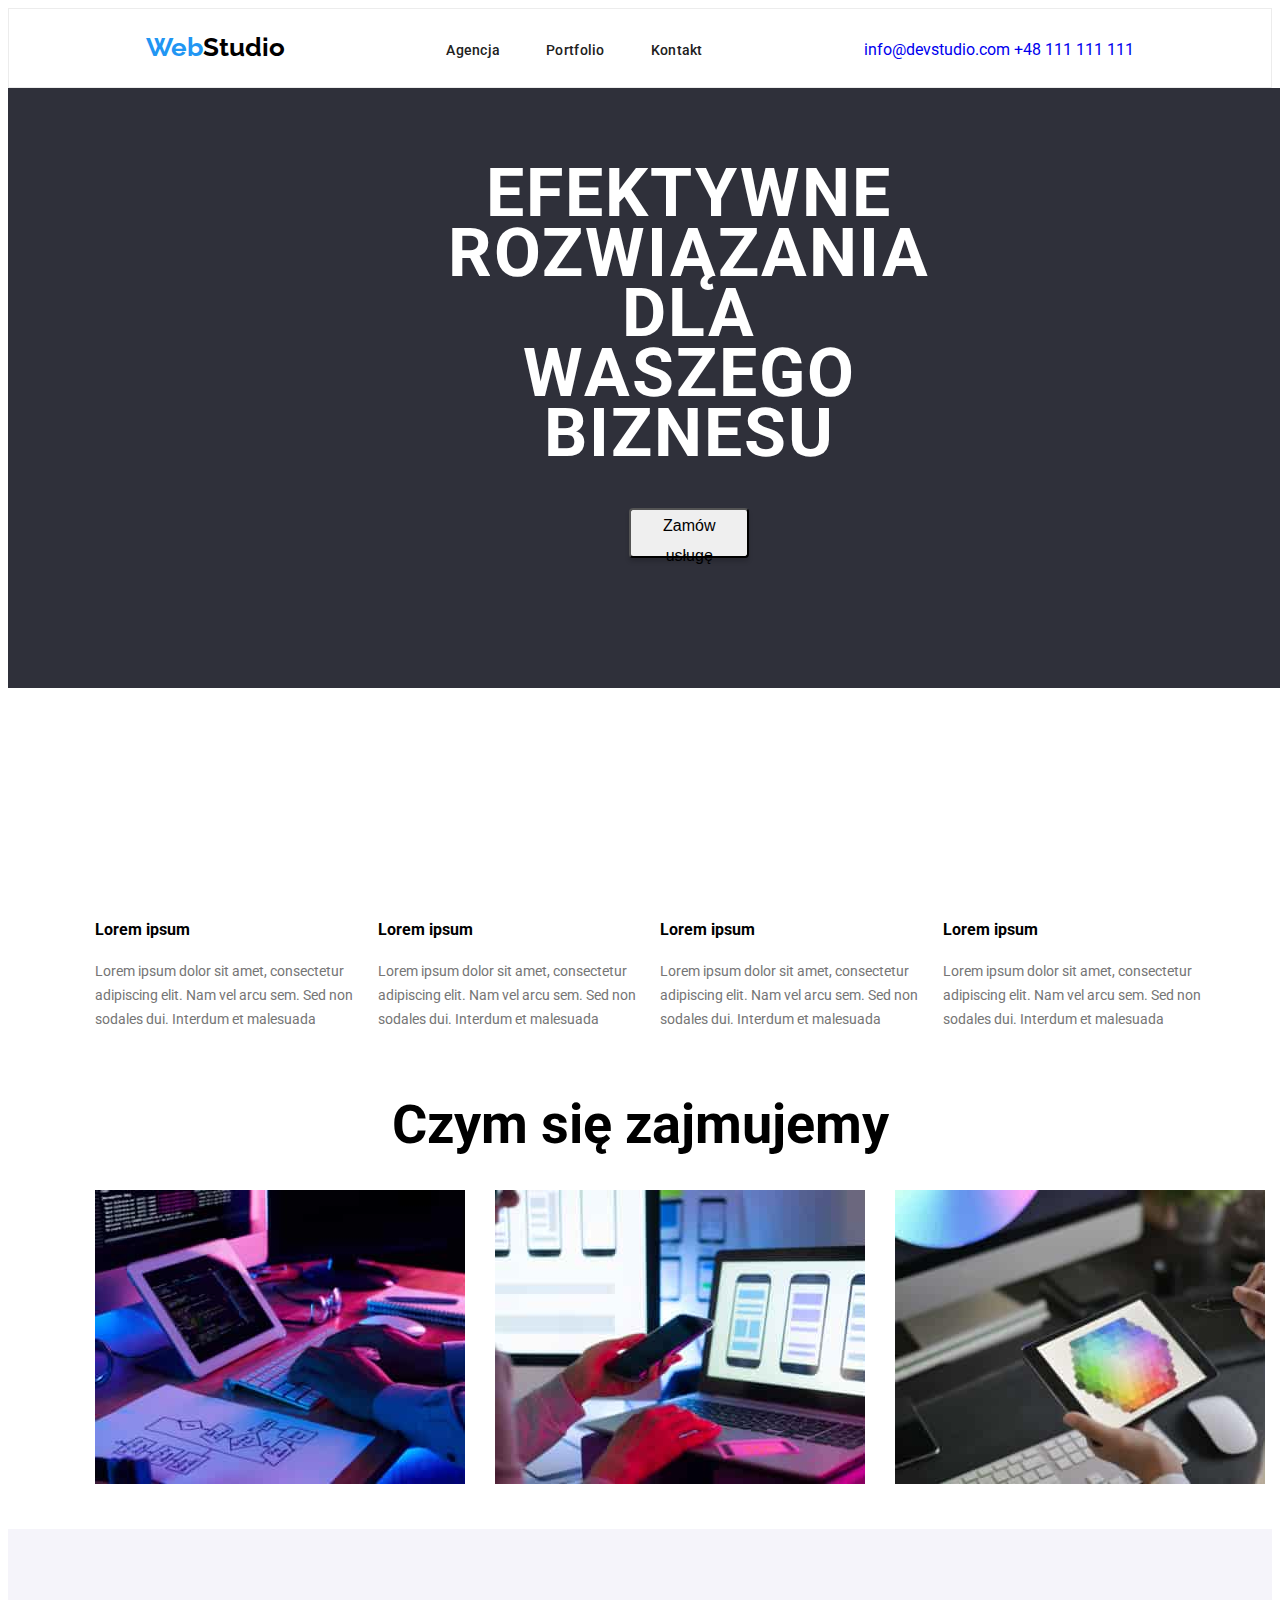
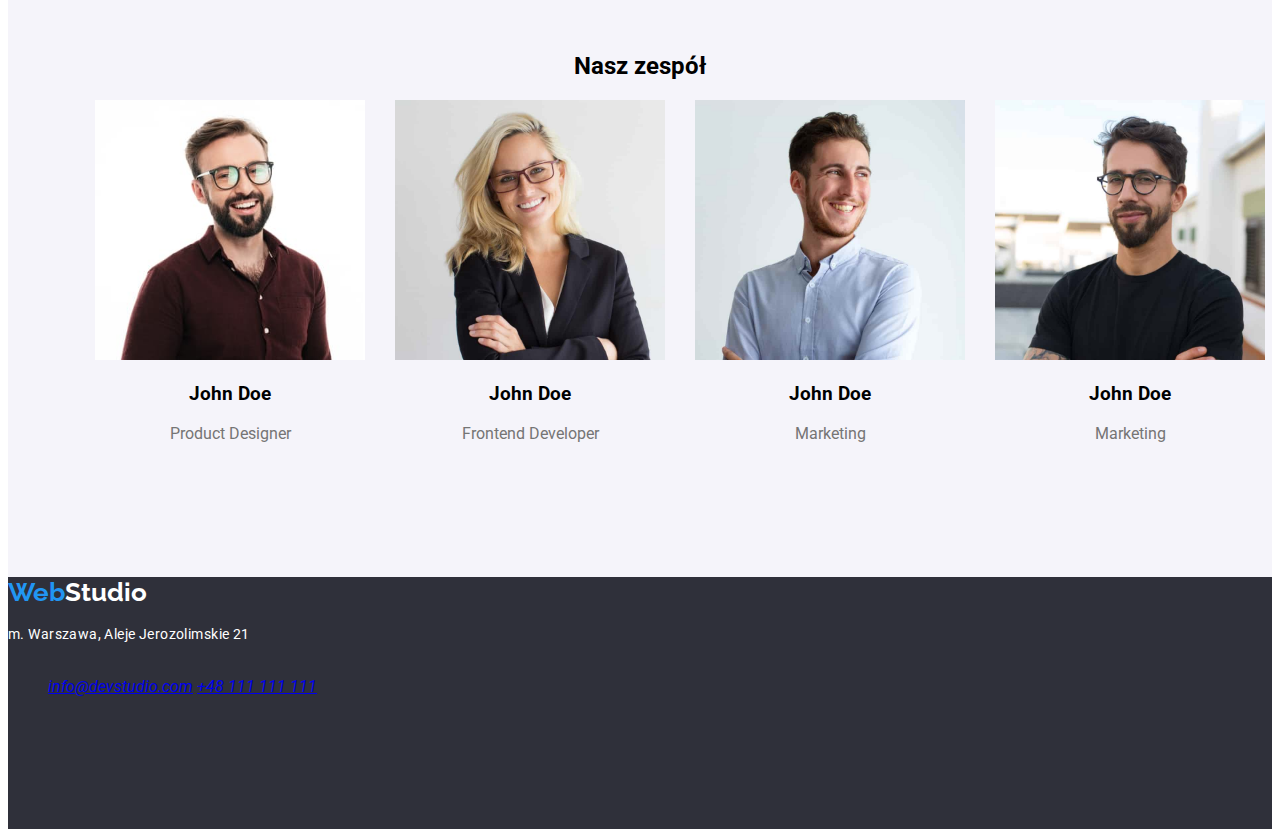
==== commit 8065a7e8: "me" ====
--- a/index.html
+++ b/index.html
@@ -28,7 +28,7 @@
       <nav class="navigation">
         <ul class="social-links">
           <li><a class="link" href="./index.html">Agencja</a></li>
-          <li><a class="link" href="Portfolio.html">Portfolio</a></li>
+          <li><a class="link" href="portfolio.html">Portfolio</a></li>
           <li><a class="link" href="Kontakt">Kontakt</a></li>
         </ul>
       </nav>
@@ -172,14 +172,17 @@
       
     </main>
     <footer class="background-color">
-      <div class="section-footer"> 
+      <div class="section-footer">
+         
       <a href="/" class="logo"
         ><span class="color-one">Web</span
         ><span class="color-three">Studio</span></a
       >
       <address>
         <p class="footer-address">m. Warszawa, Aleje Jerozolimskie 21</p>
+        
         <ul class="contact-links">
+          
           <a class="links" href="mailto:info@devstudio.com" class="contact"
             >info@devstudio.com</a
           >
--- a/css/styles.css
+++ b/css/styles.css
@@ -31,7 +31,7 @@
   color: #212121;
   display: flex;
   gap: 46px;
-  align-self: center;
+  padding-top: 15px;
 }
 
 .social-links .link:focus {
@@ -45,6 +45,7 @@
 .contact-links {
   color: #757575;
   gap: 50px;
+  padding-top: 15px;
 }
 .contact-links .links:focus {
   color: #2196f3;
@@ -55,10 +56,9 @@
 }
 
 .button {
-  width: 200px;
+  width: 120px;
   height: 50px;
-  left: 700px;
-  top: 430px;
+
   color: #000000;
   box-shadow: 0px 4px 4px rgba(0, 0, 0, 0.15);
   border-radius: 4px;
@@ -148,6 +148,7 @@
   background: #ffffff;
   display: flex;
   margin: auto;
+  padding: 0px 15px;
 }
 .section-one {
   display: flex;
@@ -173,21 +174,19 @@
 
 .section-footer {
   height: 252px;
-  top: 1628px;
+
   flex-direction: column;
-  margin: 60px 1240px 60px 215px;
+  margin: auto;
 }
 .section-three {
   height: 600px;
-  left: 0px;
-  top: 80px;
+
   background: #2f303a;
   flex-wrap: wrap;
   text-align: center;
   letter-spacing: 0.06em;
   text-transform: uppercase;
   line-height: 60px;
-  margin-left: 100px;
 }
 
 .lorem-ipsum {
@@ -212,9 +211,11 @@
   font-size: 36px;
   line-height: 42px;
   text-align: center;
-  padding-top: 94px;
-  padding-bottom: 94px;
-  align-items: center;
+
+  align-items: center;
+  justify-content: center;
+  align-content: center;
+  text-align: center;
 }
 .do-do-item {
   display: flex;
@@ -223,7 +224,6 @@
 .do-do-list {
   display: flex;
   gap: 30px;
-  margin-left: 215px;
 }
 .do-do-h2 {
   display: flex;
@@ -237,7 +237,7 @@
   align-content: center;
   text-align: center;
   background: #f5f4fa;
-  width: 1600px;
+
   height: 648px;
   align-items: center;
 }
@@ -259,8 +259,7 @@
   font-size: 34px;
   line-height: 60px;
   position: absolute;
-  margin-left: 100px;
-  margin-right: 100px;
+
   padding: 200px 425px 280px 425px;
 }
 
@@ -271,7 +270,7 @@
   text-align: center;
   letter-spacing: 0.03em;
   color: #212121;
-  top: 969px;
+
   display: flex;
   flex-wrap: wrap;
   align-items: center;
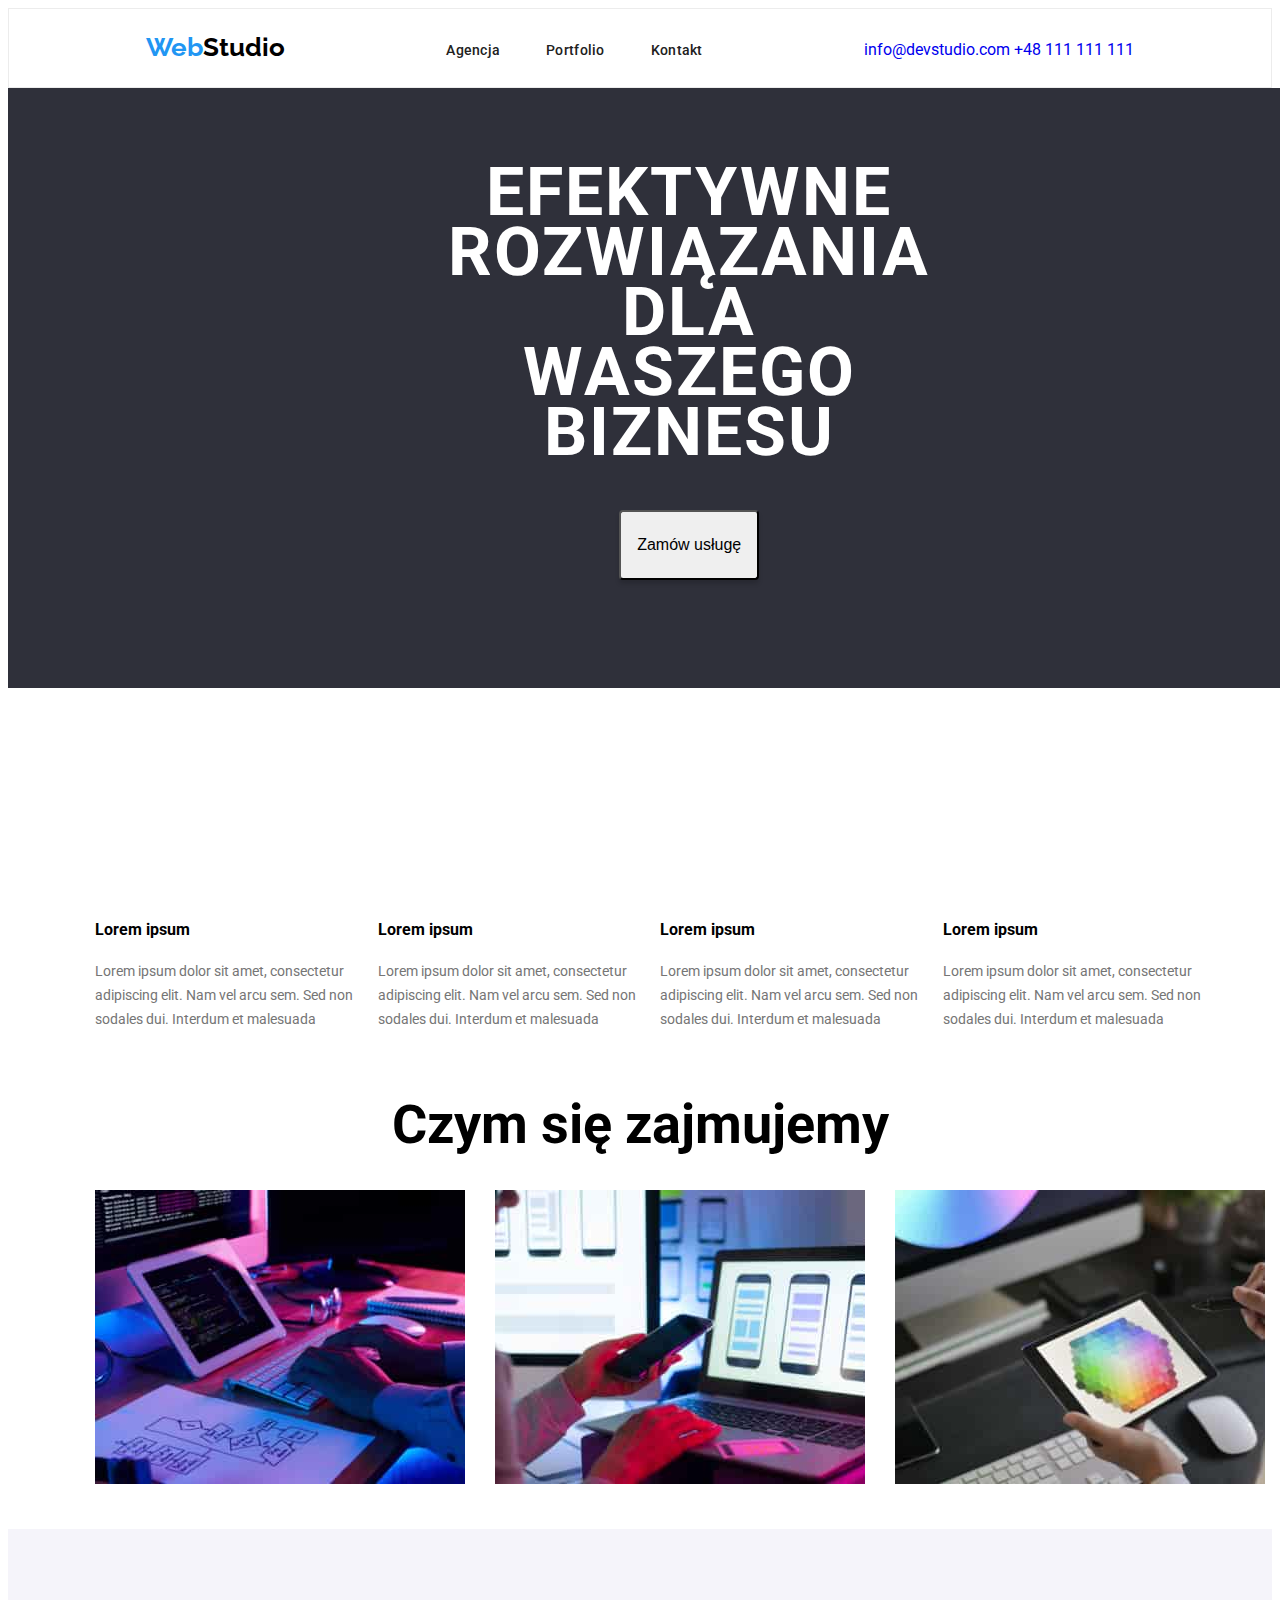
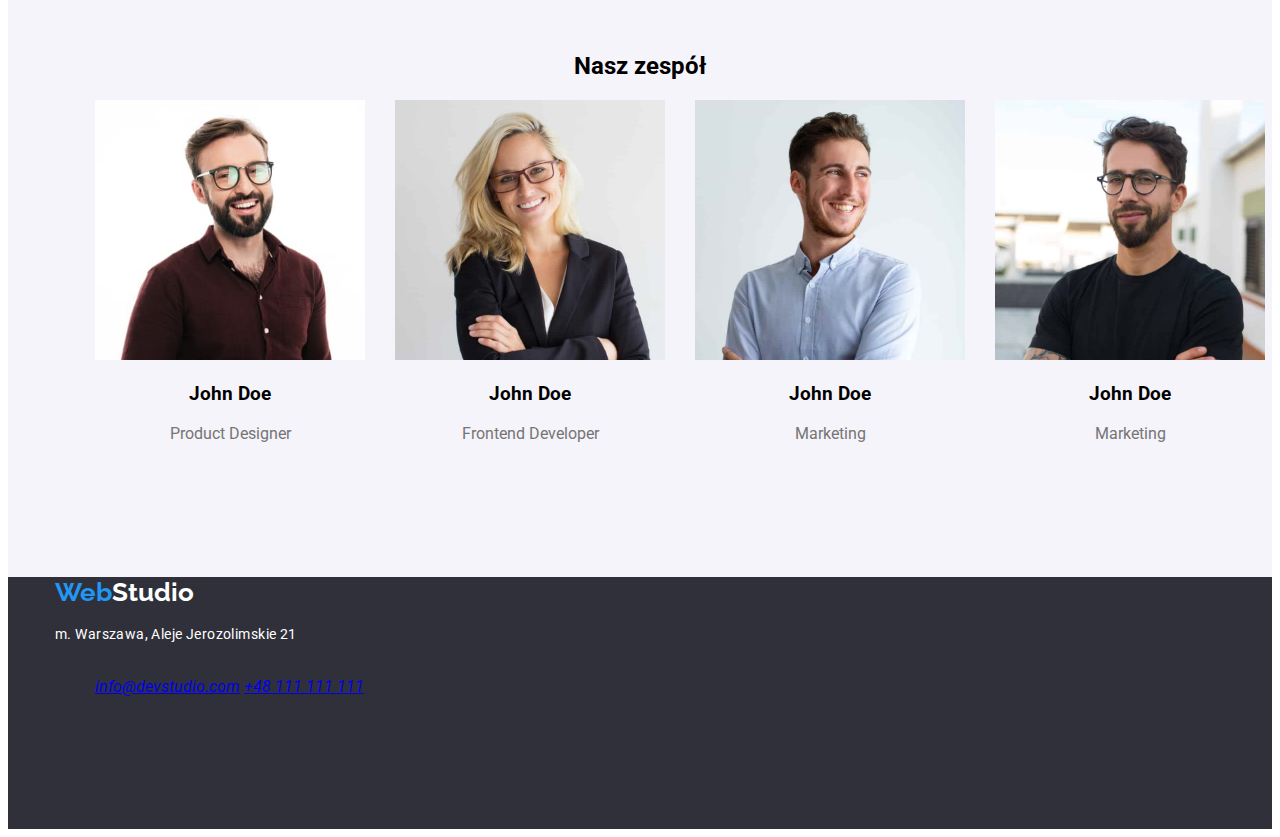
==== commit 35129eb9: "me" ====
--- a/index.html
+++ b/index.html
@@ -173,7 +173,7 @@
     </main>
     <footer class="background-color">
       <div class="section-footer">
-         
+        <div class="container">         
       <a href="/" class="logo"
         ><span class="color-one">Web</span
         ><span class="color-three">Studio</span></a
@@ -190,6 +190,7 @@
             >+48 111 111 111</a
           >
         </div>
+        </div>
         </ul>
       </address>
     </footer>
--- a/css/styles.css
+++ b/css/styles.css
@@ -56,8 +56,8 @@
 }
 
 .button {
-  width: 120px;
-  height: 50px;
+  width: 140px;
+  height: 70px;
 
   color: #000000;
   box-shadow: 0px 4px 4px rgba(0, 0, 0, 0.15);
